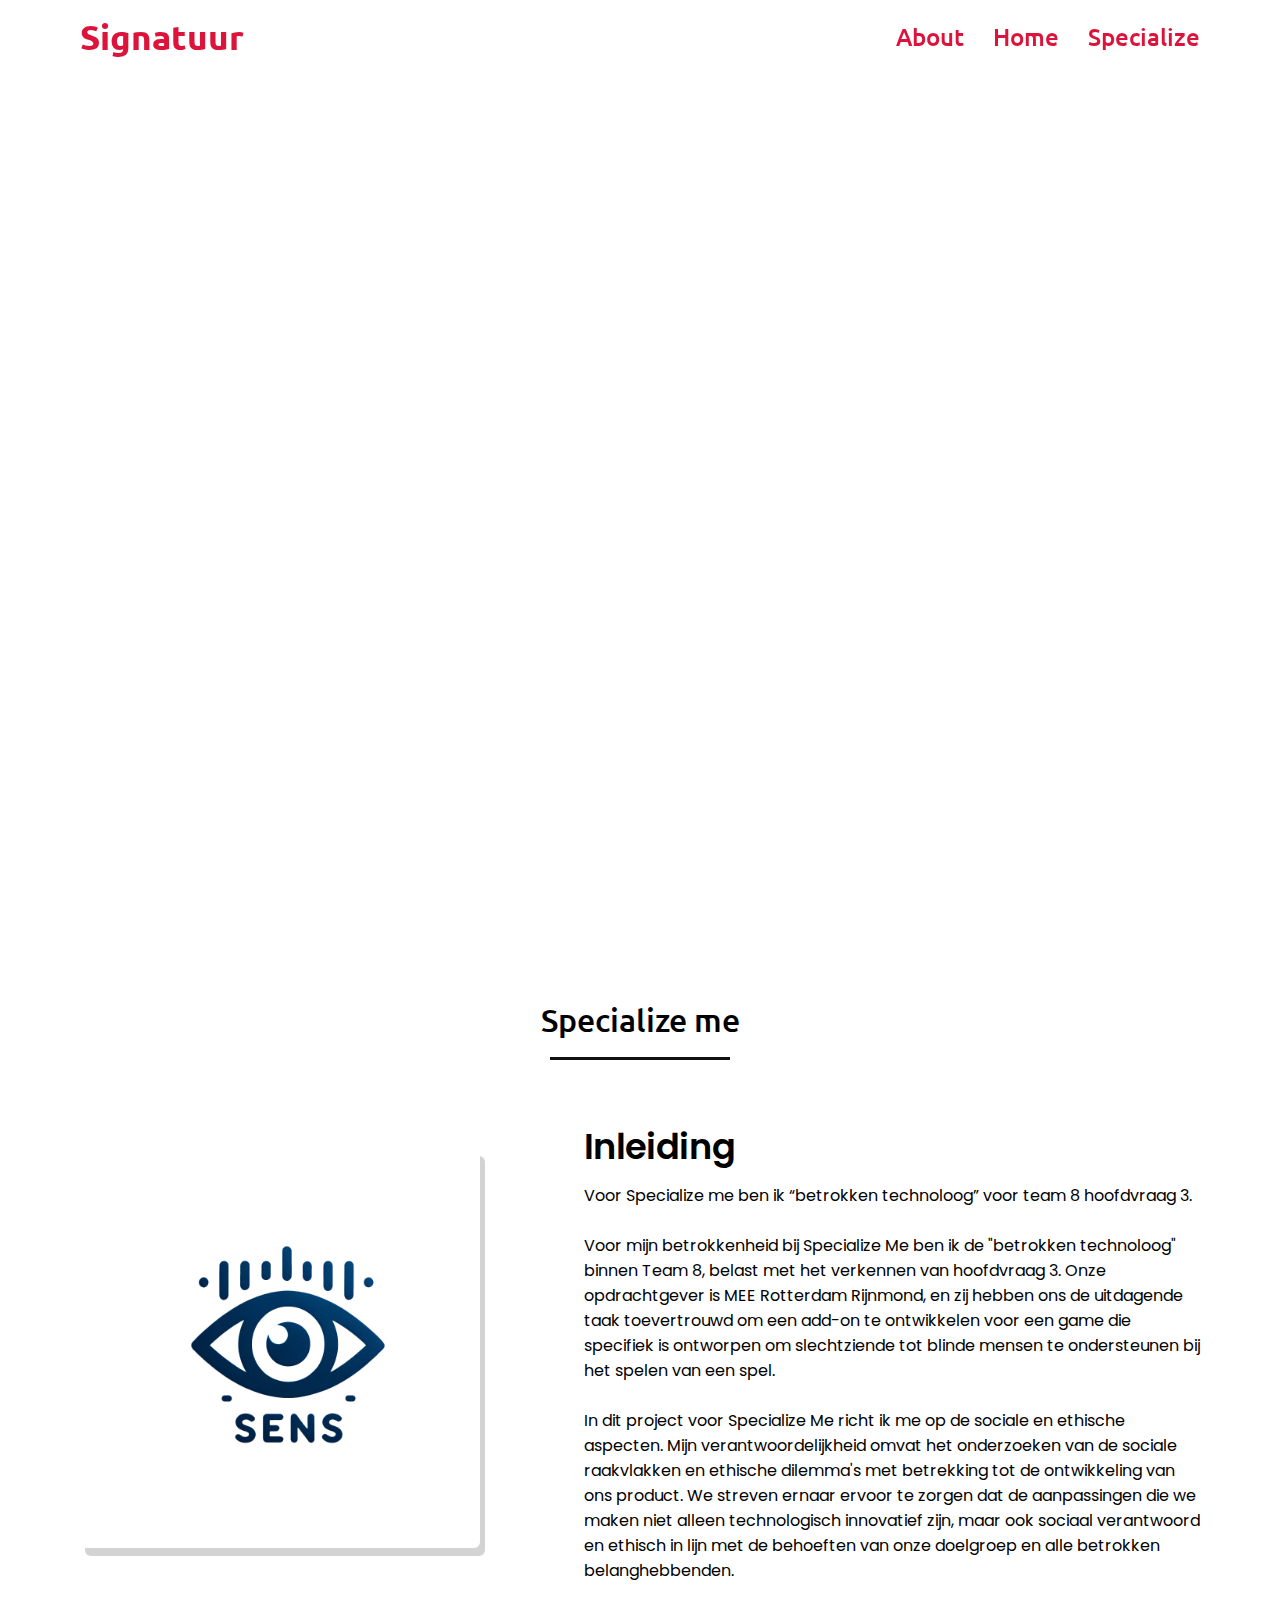
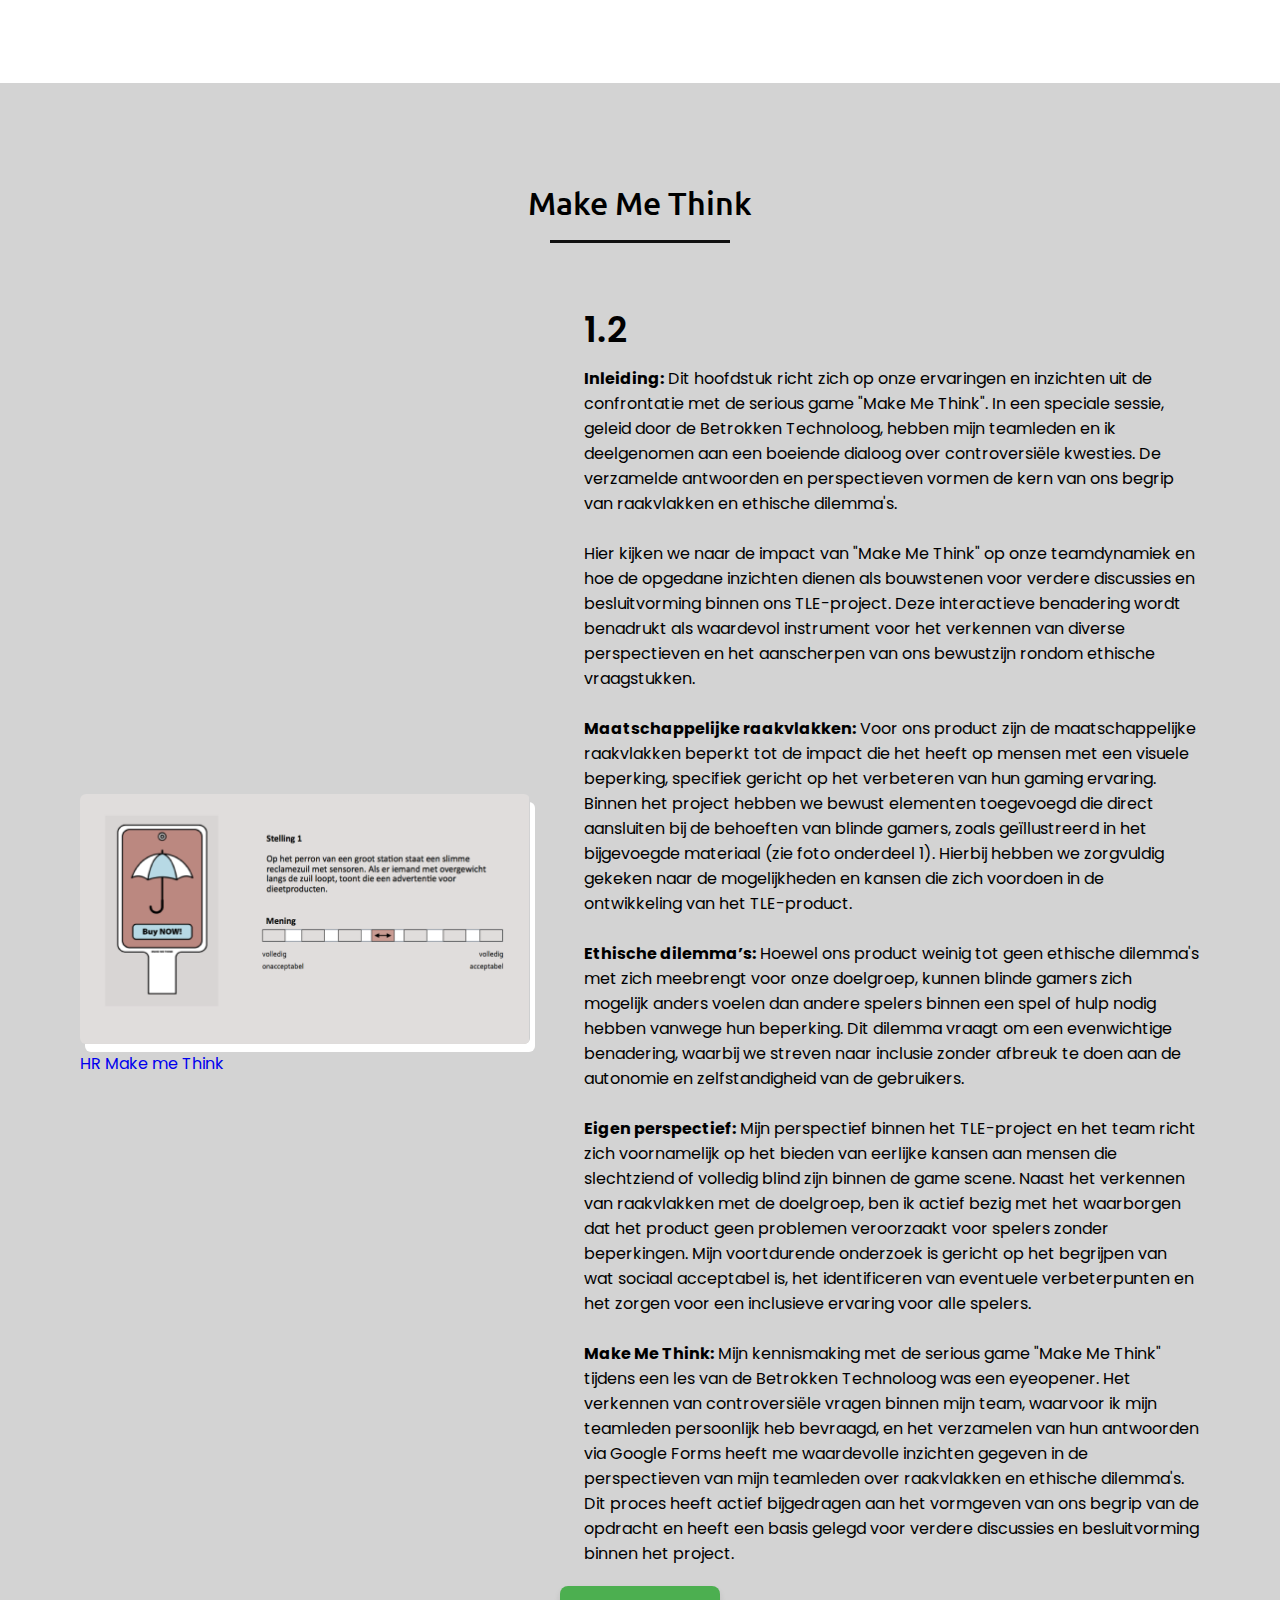
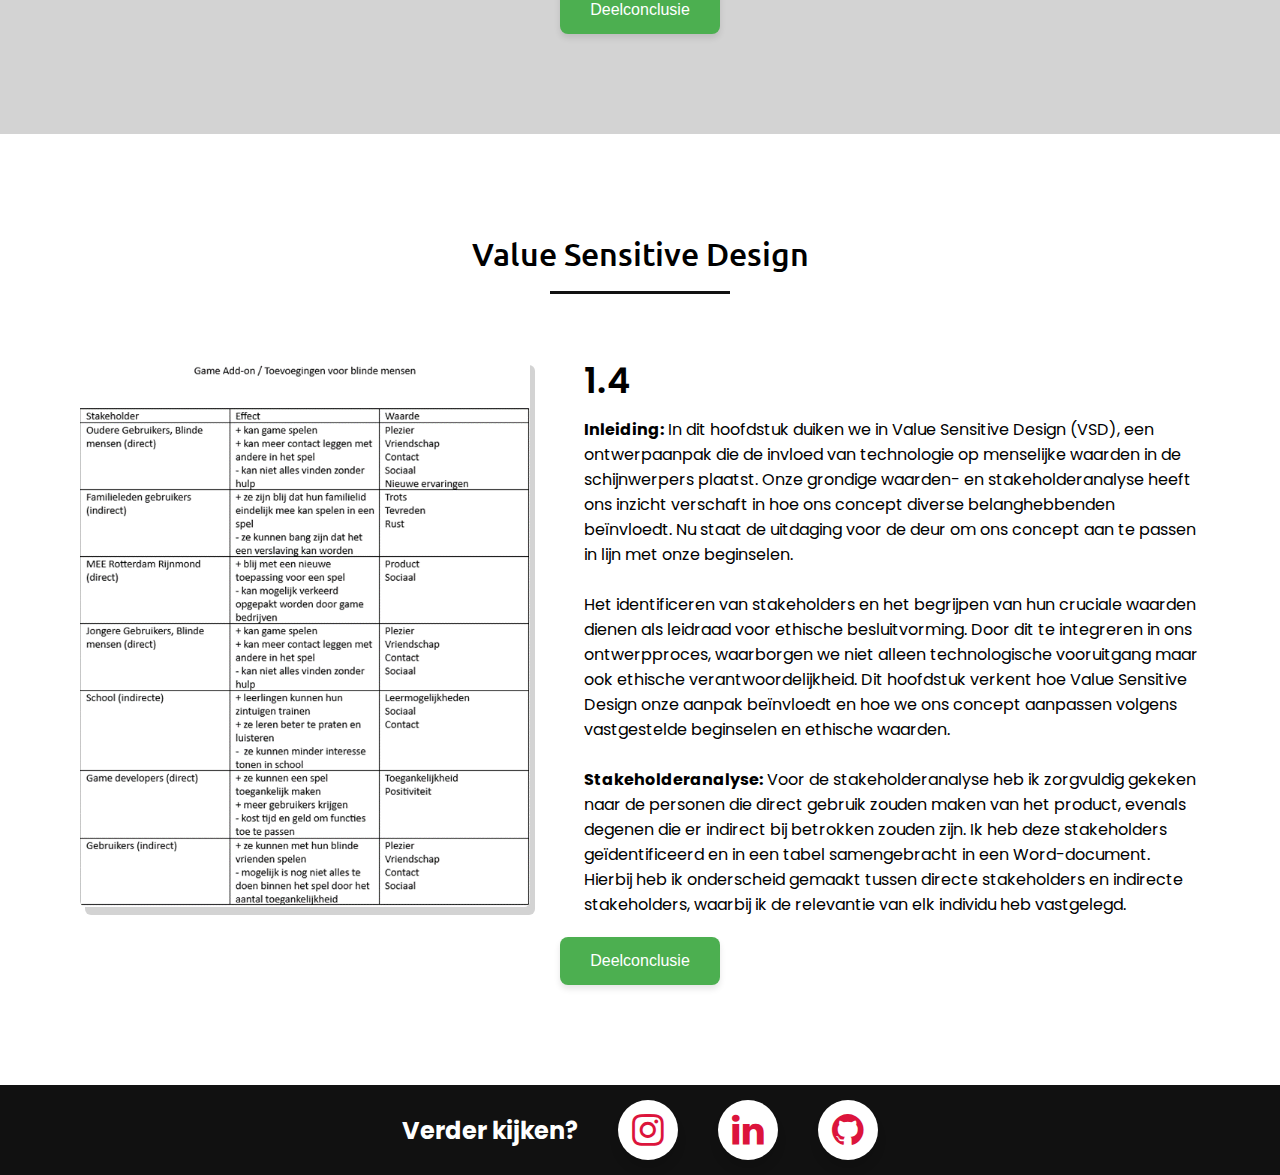
==== Signatuur.html @ 80a1d34e "update" ====
<!DOCTYPE html>
<html lang="en">

<head>
    <meta charset="UTF-8">
    <meta http-equiv="X-UA-Compatible" content="IE=edge">
    <meta name="viewport" content="width=device-width, initial-scale=1.0">
    <title>Ryan de Man Portfolio</title>
    <link rel="icon" type="image/x-icon" href="./images/logohr.jpg">
    <link rel="stylesheet" href="specialize.css">
    <script src="https://code.jquery.com/jquery-3.5.1.min.js"></script>
    <script src="specialize.js"></script>
    <link rel="stylesheet" href="https://cdnjs.cloudflare.com/ajax/libs/font-awesome/4.7.0/css/font-awesome.min.css">
</head>

<body>
    <div class="scroll-up-btn">
        <i class="fa fa-angle-up"></i>
    </div>
    <header>
        <nav class="navbar">
            <div class="max-width">
                <div class="logo"><a href="#"><span>Signatuur</span></a></div>
                <ul class="menu">
                    <li><a href="#about" class="menu-btn">About</a></li>
                    <li><a href="index.html" class="menu-btn">Home</a></li>
                    <li><a href="specialize.html" class="menu-btn">Specialize</a></li>
                </ul>
                <div class="menu-btn">
                    <i class="fa fa-bars"></i>
                </div>
            </div>
        </nav>
    </header>
    <main>

        <section class="home" id="home">
            <div class="max-width">
                <div class="home-content">
                    <div class="text-1"></div>
                    <div class="text-2"></div>
                    <div class="text-3"></div>
                </div>
            </div>
        </section>


        <section class="about" id="about">
            <div class="max-width">
                <h2 class="title">Specialize me</h2>
                <div class="about-content">
                    <div class="column left">
                        <img src="images/SENS.png" alt="">
                    </div>
                    <div class="column right">
                        <div class="text">Inleiding<span class="typing-2"></span></div>
                        <p>Voor Specialize me ben ik “betrokken technoloog” voor team 8 hoofdvraag 3.
                        </p>
                        <br>
                        <p>Voor mijn betrokkenheid bij Specialize Me ben ik de "betrokken technoloog" binnen Team 8, belast met het verkennen van hoofdvraag 3. Onze opdrachtgever is MEE Rotterdam Rijnmond, en zij hebben ons de uitdagende taak toevertrouwd om een add-on te ontwikkelen voor een game die specifiek is ontworpen om slechtziende tot blinde mensen te ondersteunen bij het spelen van een spel.
                        </p>
                        <br>
                        <p>In dit project voor Specialize Me richt ik me op de sociale en ethische aspecten. Mijn verantwoordelijkheid omvat het onderzoeken van de sociale raakvlakken en ethische dilemma's met betrekking tot de ontwikkeling van ons product. We streven ernaar ervoor te zorgen dat de aanpassingen die we maken niet alleen technologisch innovatief zijn, maar ook sociaal verantwoord en ethisch in lijn met de behoeften van onze doelgroep en alle betrokken belanghebbenden.</p>
                    </div>
                </div>
            </div>
        </section>

  
          <section class="about" id="makemethink">
            <div class="max-width">
                <h2 class="title">Make Me Think</h2>
                <div class="about-content">
                    <div class="column left">
                        <img src="images/makemethink.png" alt="">
                        <p><a href="https://www.hogeschoolrotterdam.nl/go/ai-en-ethiek/tools/make-me-think/" target="_blank">HR Make me Think</a></p>
                       
                    </div>
                    <div class="column right">
                        <div class="text">1.2<span class="typing-2"></span></div>
                        <p><strong>Inleiding:</strong> Dit hoofdstuk richt zich op onze ervaringen en inzichten uit de confrontatie met de serious game "Make Me Think". In een speciale sessie, geleid door de Betrokken Technoloog, hebben mijn teamleden en ik deelgenomen aan een boeiende dialoog over controversiële kwesties. De verzamelde antwoorden en perspectieven vormen de kern van ons begrip van raakvlakken en ethische dilemma's.
                        </p>
                        <br>
                        <p>Hier kijken we naar de impact van "Make Me Think" op onze teamdynamiek en hoe de opgedane inzichten dienen als bouwstenen voor verdere discussies en besluitvorming binnen ons TLE-project. Deze interactieve benadering wordt benadrukt als waardevol instrument voor het verkennen van diverse perspectieven en het aanscherpen van ons bewustzijn rondom ethische vraagstukken.             
                        </p>
                        <br>
                        <p><strong>Maatschappelijke raakvlakken:</strong> Voor ons product zijn de maatschappelijke raakvlakken beperkt tot de impact die het heeft op mensen met een visuele beperking, specifiek gericht op het verbeteren van hun gaming ervaring. Binnen het project hebben we bewust elementen toegevoegd die direct aansluiten bij de behoeften van blinde gamers, zoals geïllustreerd in het bijgevoegde materiaal (zie foto onderdeel 1). Hierbij hebben we zorgvuldig gekeken naar de mogelijkheden en kansen die zich voordoen in de ontwikkeling van het TLE-product.
                        </p>
                        <br>
                        <p><strong>Ethische dilemma’s:</strong> Hoewel ons product weinig tot geen ethische dilemma's met zich meebrengt voor onze doelgroep, kunnen blinde gamers zich mogelijk anders voelen dan andere spelers binnen een spel of hulp nodig hebben vanwege hun beperking. Dit dilemma vraagt om een evenwichtige benadering, waarbij we streven naar inclusie zonder afbreuk te doen aan de autonomie en zelfstandigheid van de gebruikers.
                       </p>
                       <br>
                       <p><strong>Eigen perspectief:</strong> Mijn perspectief binnen het TLE-project en het team richt zich voornamelijk op het bieden van eerlijke kansen aan mensen die slechtziend of volledig blind zijn binnen de game scene. Naast het verkennen van raakvlakken met de doelgroep, ben ik actief bezig met het waarborgen dat het product geen problemen veroorzaakt voor spelers zonder beperkingen. Mijn voortdurende onderzoek is gericht op het begrijpen van wat sociaal acceptabel is, het identificeren van eventuele verbeterpunten en het zorgen voor een inclusieve ervaring voor alle spelers.
                   </p>
                   <br>
                        <p><strong>Make Me Think:</strong> Mijn kennismaking met de serious game "Make Me Think" tijdens een les van de Betrokken Technoloog was een eyeopener. Het verkennen van controversiële vragen binnen mijn team, waarvoor ik mijn teamleden persoonlijk heb bevraagd, en het verzamelen van hun antwoorden via Google Forms heeft me waardevolle inzichten gegeven in de perspectieven van mijn teamleden over raakvlakken en ethische dilemma's. Dit proces heeft actief bijgedragen aan het vormgeven van ons begrip van de opdracht en heeft een basis gelegd voor verdere discussies en besluitvorming binnen het project.
                        </p>
                    </div>
                </div>
                <div class="centered-button">
                    <button class="open-modal-button" data-modal-id="myModal2">Deelconclusie</button>
                </div>
                
                <!-- Modal -->
                <div class="modal" id="myModal2">
                    <div class="modal-content">
                        <h2 class="title">Make me Think</h2>
                        <span class="close">&times;</span>
                        <h2>Deelconclusie</h2>
                        <br>
                        <p>In dit hoofdstuk heb ik diepgaand inzicht verkregen in de maatschappelijke raakvlakken en ethische dimensies van onze opdracht van MEE. Het onderzoek naar maatschappelijke raakvlakken heeft als kompas gediend bij het maken van weloverwogen keuzes voor de functionaliteiten van ons product, met specifieke aandacht voor de behoeften van blinde gamers. Deze inzichten zijn niet beperkt gebleven tot een analyse; ze zijn ook concreet vertaald naar strategieën en beleidslijnen voor het ontwerpproces.</p>
                        <p>Bij het omgaan met ethische dilemma's hebben we bewuste keuzes gemaakt om af te zien van paden die mogelijk in strijd zouden zijn met ethische normen. Dit heeft zich concreet vertaald in de ontwikkeling van ethische richtlijnen die ons ontwerpproces zullen sturen, waarbij integriteit en geschiktheid voor onze doelgroep centrale principes zijn.</p>
                        <p>Hoewel mijn algemene perspectief op de opdracht niet ingrijpend is veranderd, heeft de diepgaande analyse van maatschappelijke en ethische aspecten mijn bewustzijn aangescherpt. Deze bewustwording wordt concreet omgezet in acties, waarbij ik me bij elke beslissing bewust zal zijn van mogelijke gevolgen, zowel op technologisch als sociaal vlak. Dit resulteert in een doordachte benadering van elk aspect van het ontwerpproces.</p>
                        <p>De kennismaking met Make Me Think was niet alleen leerzaam maar bood ook waardevolle inzichten. Deze inzichten worden actief geïntegreerd in ons ontwerpproces, waarbij diverse perspectieven worden overwogen bij het maken van concrete keuzes. Concrete acties zullen worden ondernomen om ervoor te zorgen dat diverse standpunten worden meegenomen in het uiteindelijke productontwerp.</p>
                        <p>De opdrachten in dit hoofdstuk hebben niet alleen geleid tot kennisverwerving, maar hebben ook de samenwerking binnen het team versterkt. De gemaakte concepten en vaardigheden zullen concreet worden toegepast gedurende het hele project. Ze dienen als leidraad voor doordachte besluitvorming en effectieve samenwerking, met het oog op tastbare resultaten in ons TLE-project.</p>
                    </div>
                </div>
            </div>
        </section>

    
        <section class="about" id="value">
            <div class="max-width">
                <h2 class="title">Value Sensitive Design</h2>
                <div class="about-content">
                    <div class="column left">
                        <img src="images/vsd.png" alt="">
                    </div>
                    <div class="column right">
                        <div class="text">1.4<span class="typing-2"></span></div>
                        <p><strong>Inleiding:</strong> 
                            In dit hoofdstuk duiken we in Value Sensitive Design (VSD), een ontwerpaanpak die de invloed van technologie op menselijke waarden in de schijnwerpers plaatst. Onze grondige waarden- en stakeholderanalyse heeft ons inzicht verschaft in hoe ons concept diverse belanghebbenden beïnvloedt. Nu staat de uitdaging voor de deur om ons concept aan te passen in lijn met onze beginselen.
                        </p>
                        <br>
                        <p>
                            Het identificeren van stakeholders en het begrijpen van hun cruciale waarden dienen als leidraad voor ethische besluitvorming. Door dit te integreren in ons ontwerpproces, waarborgen we niet alleen technologische vooruitgang maar ook ethische verantwoordelijkheid. Dit hoofdstuk verkent hoe Value Sensitive Design onze aanpak beïnvloedt en hoe we ons concept aanpassen volgens vastgestelde beginselen en ethische waarden.
                        </p>
                        <br>
                        <p><strong>Stakeholderanalyse:</strong> Voor de stakeholderanalyse heb ik zorgvuldig gekeken naar de personen die direct gebruik zouden maken van het product, evenals degenen die er indirect bij betrokken zouden zijn. Ik heb deze stakeholders geïdentificeerd en in een tabel samengebracht in een Word-document. Hierbij heb ik onderscheid gemaakt tussen directe stakeholders en indirecte stakeholders, waarbij ik de relevantie van elk individu heb vastgelegd.
                        </p>
                       
                    </div>
                </div>
                <div class="centered-button">
                    <button class="open-modal-button" data-modal-id="myModal">Deelconclusie</button>
                </div>
                
                <!-- Modal -->
                <div class="modal" id="myModal">
                    <div class="modal-content">
                        <h2 class="title">Value Sensitive Design</h2>
                        <span class="close">&times;</span>
                        <h2>Deelconclusie</h2>
                        <br>
                       <p>In dit hoofdstuk hebben we diepgaand ingezoomd op Value Sensitive Design (VSD) en hoe het onze ontwerpaanpak beïnvloedt. Mijn samenwerking met het team tijdens de uitgebreide waarden- en stakeholderanalyse heeft waardevolle inzichten opgeleverd in de impact van ons concept op verschillende belanghebbenden.</p>
                       <p>Het identificeren van stakeholders en het begrijpen van hun fundamentele waarden vormen de kern van mijn ethische besluitvorming. Deze inzichten neem ik mee naar het TLE project, waar ze zullen worden omgezet in concrete acties en keuzes tijdens het ontwerpproces.</p>
                       <p>Door Value Sensitive Design te integreren, waarborgen we niet alleen technologische vooruitgang maar benadrukken we ook onze ethische verantwoordelijkheid. In de komende fasen van ons project zal ik deze inzichten concreet vertalen naar aanpassingen in ons concept, met als doel een product te ontwikkelen dat niet alleen technisch geavanceerd is, maar ook ethisch verantwoord en in lijn met de belangen van onze stakeholders.</p>
                    </div>
                </div>
            </div>
        </section>

      

    </main>
    <!-- Footer + social media -->
    <footer>
        <div class="wrapper">
            <h2 class="icon">Verder kijken?</h2>
            <a href="https://www.instagram.com/ryanmdeman/" target="_blank" class="icon instagram">
                <div class="tooltip"> Instagram </div>
                <span> <i class="fa fa-instagram"></i> </span> </a>
            <a href="https://www.linkedin.com/in/ryan-de-man/" target="_blank" class="icon linkedin">
                <div class="tooltip"> Linkedin </div>
                <span> <i class="fa fa-linkedin"></i> </span> </a>
            <a href="https://github.com/Fireshotryan" target="_blank" class="icon github">
                <div class="tooltip"> Github </div>
                <span> <i class="fa fa-github"></i> </span> </a>
        </div>
    </footer>
    <script src="script.js"></script>
</body>
<script>
    $(function() {

        window.sr = ScrollReveal();

        if ($(window).width() < 768) {

            if ($('.timeline-content').hasClass('js--fadeInLeft')) {
                $('.timeline-content').removeClass('js--fadeInLeft').addClass('js--fadeInRight');
            }

            sr.reveal('.js--fadeInRight', {
                origin: 'right',
                distance: '300px',
                easing: 'ease-in-out',
                duration: 800,
            });

        } else {

            sr.reveal('.js--fadeInLeft', {
                origin: 'left',
                distance: '300px',
                easing: 'ease-in-out',
                duration: 800,
            });

            sr.reveal('.js--fadeInRight', {
                origin: 'right',
                distance: '300px',
                easing: 'ease-in-out',
                duration: 800,
            });

        }

        sr.reveal('.js--fadeInLeft', {
            origin: 'left',
            distance: '300px',
            easing: 'ease-in-out',
            duration: 800,
        });

        sr.reveal('.js--fadeInRight', {
            origin: 'right',
            distance: '300px',
            easing: 'ease-in-out',
            duration: 800,
        });


    });
</script>

</html>
---- specialize.css ----
/*  import google fonts */

@import url('https://fonts.googleapis.com/css2?family=Poppins:wght@400;500;600;700&family=Ubuntu:wght@400;500;700&display=swap');
* {
    margin: 0;
    padding: 0;
    box-sizing: border-box;
    text-decoration: none;
}

html {
    scroll-behavior: smooth;
}

table {
    border-collapse: collapse;
    width: 100%;
    margin-bottom: 20px;
    overflow-x: auto;
    display: block;
  }

  th, td {
    border: 1px solid #dddddd;
    text-align: left;
    padding: 8px;
    white-space: nowrap;
  }

  th {
    background-color: #f2f2f2;
  }

  @media screen and (max-width: 600px) {
    th, td {
      display: block;
      width: 100%;
    }
  }


/* custom scroll bar */

::-webkit-scrollbar {
    width: 10px;
}

::-webkit-scrollbar-track {
    background: #f1f1f1;
}

::-webkit-scrollbar-thumb {
    background: #888;
}

::-webkit-scrollbar-thumb:hover {
    background: #555;
}


/* all similar content styling codes */

header {
    font-family: 'Ubuntu', sans-serif;
}

section {
    padding: 100px 0;
}

.max-width {
    max-width: 1300px;
    padding: 0 80px;
    margin: auto;
}

.about,
.services,
.skills,
.teams,
.contact,
footer {
    font-family: 'Poppins', sans-serif;
}

.about .about-content,
.services .serv-content,
.skills .skills-content {
    display: flex;
    flex-wrap: wrap;
    align-items: center;
    justify-content: space-between;
}

.contact .contact-content {
    display: flex;
    flex-wrap: wrap;
    justify-content: space-between;
}

section .title {
    position: relative;
    text-align: center;
    font-size: 2em;
    font-weight: 500;
    margin-bottom: 60px;
    padding-bottom: 20px;
    font-family: 'Ubuntu', sans-serif;
}

section .title::before {
    content: "";
    position: absolute;
    bottom: 0px;
    left: 50%;
    width: 180px;
    height: 3px;
    background: #111;
    transform: translateX(-50%);
}

section .title::after {
    position: absolute;
    bottom: -8px;
    left: 50%;
    font-size: 2em;
    color: crimson;
    padding: 0 5px;
    background: #fff;
    transform: translateX(-50%);
}


section#value.about .about-content .left img {
    height: 550px;
    width: 450px;
    object-fit: cover;
    border-radius: 6px;
    box-shadow: 5px 8px #D3D3D3;
}


section#makemethink.about {
    background: #D3D3D3;
}

section#makemethink.about .about-content .left img {
    height: 250px;
    width: 450px;
    object-fit: cover;
    border-radius: 6px;
    box-shadow: 5px 8px rgb(255, 255, 255);
}

section#sustainable.about {
    background: #D3D3D3;
}


section#sustainable.about .about-content .left img {
    height: 400px;
    width: 400px;
    object-fit: cover;
    border-radius: 6px;
    box-shadow: 5px 8px rgb(255, 255, 255);
}

section#advice.about {
    background: #D3D3D3;
}

section#advice.about .about-content .left img {
    height: 400px;
    width: 400px;
    object-fit: cover;
    border-radius: 6px;
    box-shadow: 5px 8px rgb(255, 255, 255);
}

section#boek.about {
    background: #D3D3D3;
}

section#boek.about .about-content .left img {
    height: 550px;
    width: 400px;
    object-fit: cover;
    border-radius: 6px;
    box-shadow: 5px 8px rgb(255, 255, 255);
}

.centered-button {
    text-align: center;
    margin-top: 20px; /* Adjust the margin as needed */
}

.open-modal-button {
    padding: 15px 30px;
    background-color: #4CAF50; /* Green color */
    color: #fff;
    border: none;
    border-radius: 8px;
    cursor: pointer;
    font-size: 16px;
    transition: background-color 0.3s ease;
    box-shadow: 0 4px 6px rgba(0, 0, 0, 0.1);
}

.open-modal-button:hover {
    background-color: #45a049; /* Darker green on hover */
}

/* Modal styles */
.modal {
    display: none;
    position: fixed;
    top: 50%;
    left: 50%;
    transform: translate(-50%, -50%);
    width: 80%;
    max-width: 600px; /* Adjust the maximum width as needed */
    background-color: rgba(0, 0, 0, 0.7);
    justify-content: center;
    align-items: center;
    z-index: 1;
}

.modal-content {
    background-color: #fff;
    padding: 40px;
    border-radius: 12px;
    text-align: center;
    box-shadow: 0 0 20px rgba(0, 0, 0, 0.3);
    max-height: 80vh; /* Set a maximum height for the modal content */
    overflow-y: auto; /* Enable vertical scrolling */
}

.close {
    position: absolute;
    top: 15px;
    right: 15px;
    font-size: 30px;
    cursor: pointer;
    color: #777;
    transition: color 0.3s ease;
}

.close:hover {
    color: #333;
}

/* Add margin between paragraphs */
.modal-content p {
    margin-bottom: 15px;
}



/* navbar styling */

.navbar {
    position: fixed;
    width: 100vw;
    z-index: 999;
    padding: 15px 0;
    transition: all 0.3s ease;
}

.navbar.sticky {
    padding: 15px 0;
}

.navbar .max-width {
    display: flex;
    align-items: center;
    justify-content: space-between;
}

.navbar .logo a {
    color: crimson;
    font-size: 2.2em;
    font-weight: 600;
}

.navbar .logo a span {
    transition: all 0.3s ease;
}

.navbar .menu li {
    list-style: none;
    display: inline-block;
}

.navbar .menu li a {
    display: block;
    color: crimson;
    font-size: 1.5em;
    font-weight: 500;
    margin-left: 25px;
    transition: color 0.3s ease;
}

.navbar .menu li a:hover {
    color: crimson;
}

.navbar.sticky .menu li a:hover {
    color: #fff;
}


/* menu btn styling */

.menu-btn {
    color: crimson;
    font-size: 2.0em;
    cursor: pointer;
    display: none;
}

.scroll-up-btn {
    position: fixed;
    height: 45px;
    width: 42px;
    background: crimson;
    right: 30px;
    bottom: 10px;
    text-align: center;
    line-height: 45px;
    color: #fff;
    z-index: 9999;
    font-size: 2.2em;
    border-radius: 6px;
    border-bottom-width: 2px;
    cursor: pointer;
    opacity: 0;
    pointer-events: none;
    transition: all 0.3s ease;
}

.scroll-up-btn.show {
    bottom: 90px;
    opacity: 1;
    pointer-events: auto;
    filter: drop-shadow(6px 6px 12px crimson) invert(25%);
}


/* home section styling */

.home {
    height: 100vh;
    color: #fff;
    min-height: 500px;
    background-attachment: fixed;
    font-family: 'Ubuntu', sans-serif;
    display: flex;
    background: url('images/involved.gif');
    background-repeat: no-repeat;
    background-size: 100% 120%;
    position: relative;
}

.home .max-width {
    width: 100vw;
    display: flex;
}

.home .max-width .row {
    margin-right: 0;
}

.home .home-content .text-1 {
    font-size: 2.2em;
}

.home .home-content .text-2 {
    font-size: 4.2em;
    font-weight: 600;
    margin-left: -3px;
}

.home .home-content .text-3 {
    font-size: 2.2em;
    margin: 5px 0;
}

.home .home-content .text-3 span {
    color: crimson;
    font-weight: 500;
}

.home .home-content a {
    display: inline-block;
    background: crimson;
    color: #fff;
    font-size: 2.1em;
    padding: 12px 36px;
    margin-top: 20px;
    font-weight: 400;
    border-radius: 6px;
    border: 2px solid crimson;
    transition: all 0.3s ease;
}

.home .home-content a:hover {
    color: crimson;
    background: none;
}


/* about section styling */

.about .about-content .left {
    width: 45%;
}

.about .about-content .left img {
    height: 400px;
    width: 400px;
    object-fit: cover;
    border-radius: 6px;
    box-shadow: 5px 8px #D3D3D3;
}

.about .about-content .right {
    width: 55%;
}

.about .about-content .right .text {
    font-size: 2.2em;
    font-weight: 600;
    margin-bottom: 10px;
}

.about .about-content .right .text span {
    color: crimson;
}

.about .about-content .right p {
    text-align: left;
}

.about .about-content .right a:hover {
    color: crimson;
    background: none;
}



/* CLE video sectie */

#werkvr.about .about-content .right {
    width: 45%;
}


/* Mijn skills */

.skills {
    background-color: #D3D3D3;
}

.skills .skills-content .column {
    width: calc(50% - 30px);
}

.skills .skills-content .left .text {
    font-size: 2em;
    font-weight: 600;
    margin-bottom: 10px;
}

.skills .skills-content .left p {
    text-align: left;
}

.skills .skills-content .left a:hover {
    color: crimson;
    background: none;
}

.skills .skills-content .right .bars {
    margin-bottom: 15px;
}

.skills .skills-content .right .info {
    display: flex;
    margin-bottom: 5px;
    align-items: center;
    justify-content: space-between;
}

.skills .skills-content .right span {
    font-weight: 500;
    font-size: 1.6em;
}

.skills .skills-content .right .line {
    height: 5px;
    width: 100%;
    background: lightgrey;
    position: relative;
}

.skills .skills-content .right .line::before {
    content: "";
    position: absolute;
    height: 100%;
    left: 0;
    top: 0;
    background: rgb(221, 9, 51);
}

.skills-content .right .html::before {
    width: 80%;
}

.skills-content .right .css::before {
    width: 75%;
}

.skills-content .right .php::before {
    width: 65%;
}

.skills-content .right .js::before {
    width: 40%;
}

.skills-content .right .lara::before {
    width: 60%;
}

.skills-content .right .wordpr::before {
    width: 70%;
}




/* footer section styling */

footer {
    background: #111;
    padding: 15px 23px;
    color: #fff;
    text-align: center;
}

footer span a {
    color: crimson;
    text-decoration: none;
}

footer span a:hover {
    text-decoration: underline;
}

.wrapper {
    display: inline-flex;
}

.wrapper .icon {
    margin: 0 20px;
    text-align: center;
    cursor: pointer;
    display: flex;
    align-items: center;
    justify-content: center;
    flex-direction: column;
    position: relative;
    z-index: 2;
    transition: 0.4s cubic-bezier(0.68, -0.55, 0.265, 1.55);
}

.wrapper .icon span {
    display: block;
    height: 60px;
    width: 60px;
    background: #fff;
    border-radius: 50%;
    position: relative;
    z-index: 2;
    box-shadow: 0px 10px 10px rgba(0, 0, 0, 0.1);
    transition: 0.4s cubic-bezier(0.68, -0.55, 0.265, 1.55);
}

.wrapper .icon span i {
    line-height: 60px;
    font-size: 2.3em;
    color: crimson;
}

.wrapper .icon .tooltip {
    position: absolute;
    top: 0;
    z-index: 1;
    background: #fff;
    color: #fff;
    padding: 10px 18px;
    font-size: 1.2em;
    font-weight: 500;
    border-radius: 25px;
    opacity: 0;
    pointer-events: none;
    box-shadow: 0px 10px 10px rgba(0, 0, 0, 0.1);
    transition: 0.4s cubic-bezier(0.68, -0.55, 0.265, 1.55);
}

.wrapper .icon:hover .tooltip {
    top: -70px;
    opacity: 1;
    pointer-events: auto;
}

.icon .tooltip:before {
    position: absolute;
    content: "";
    height: 15px;
    width: 15px;
    background: #fff;
    left: 50%;
    bottom: -6px;
    transform: translateX(-50%) rotate(45deg);
    transition: 0.4s cubic-bezier(0.68, -0.55, 0.265, 1.55);
}

.wrapper .icon:hover span {
    color: #fff;
}

.wrapper .icon:hover span i {
    color: #fff;
}

.wrapper .icon:hover span,
.wrapper .icon:hover .tooltip {
    text-shadow: 0px -1px 0px rgba(0, 0, 0, 0.4);
}

.wrapper .facebook:hover span,
.wrapper .facebook:hover .tooltip,
.wrapper .facebook:hover .tooltip:before {
    background: #3B5999;
}

.wrapper .twitter:hover span,
.wrapper .twitter:hover .tooltip,
.wrapper .twitter:hover .tooltip:before {
    background: #46C1F6;
}

.wrapper .instagram:hover span,
.wrapper .instagram:hover .tooltip,
.wrapper .instagram:hover .tooltip:before {
    background: #e1306c;
}

.wrapper .github:hover span,
.wrapper .github:hover .tooltip,
.wrapper .github:hover .tooltip:before {
    background: #333;
}

.wrapper .linkedin:hover span,
.wrapper .linkedin:hover .tooltip,
.wrapper .linkedin:hover .tooltip:before {
    background: #0A66C2;
}


/* responsive media query start */

@media (max-width: 1104px) {
    .about .about-content .left img {
        height: 350px;
        width: 350px;
    }
}

@media (max-width: 991px) {
    .max-width {
        padding: 0 50px;
    }
}

@media (max-width: 947px) {
    .menu-btn {
        display: block;
        z-index: 999;
    }
    .menu-btn i.active:before {
        content: "\f00d";
    }
    .navbar .menu {
        position: fixed;
        height: 100vh;
        width: 100vw;
        left: -100%;
        top: 0;
        background: #111;
        text-align: center;
        padding-top: 80px;
        transition: all 0.3s ease;
    }
    .navbar .menu.active {
        left: 0;
    }
    .navbar .menu li {
        display: block;
    }
    .navbar .menu li a {
        display: inline-block;
        margin: 20px 0;
        font-size: 1.5em;
    }
    .home .home-content .text-2 {
        font-size: 4.2em;
    }
    .home .home-content .text-3 {
        font-size: 2.2em;
    }
    .home .home-content a {
        font-size: 2.1em;
        padding: 10px 30px;
    }
    .max-width {
        max-width: 930px;
    }
    .about .about-content .column {
        width: 100%;
    }
    .about .about-content .left {
        display: flex;
        justify-content: center;
        margin: 0 auto 60px;
    }
    .about .about-content .right {
        flex: 100%;
    }
    .services .serv-content .card {
        width: calc(50% - 10px);
        margin-bottom: 20px;
    }
    .skills .skills-content .column,
    .contact .column {
        width: 100%;
        margin-bottom: 35px;
    }
}

@media (max-width: 690px) {
    .max-width {
        padding: 0 23px;
    }
    .home .home-content .text-2 {
        font-size: 4.2em;
    }
    .home .home-content .text-3 {
        font-size: 2.2em;
    }
    .home .home-content a {
        font-size: 2.1em;
    }
    .services .serv-content .card {
        width: 100%;
    }
}

@media (max-width: 500px) {
    .home .home-content .text-2 {
        font-size: 3.6em;
    }
    .home .home-content .text-3 {
        font-size: 2.2em;
    }
    .about .about-content .right .text,
    .skills .skills-content .left .text {
        font-size: 1.8em;
    }
    footer {
        font-size: 0.9em;
    }
    .wrapper .icon {
        margin: 0 10px;
        font-size: 1.2em;
    }
    .contact .right form .fields {
        flex-direction: column;
    }
    .contact .right form .name,
    .contact .right form .email {
        margin: 0;
    }
    .right form .error-box {
        width: 150px;
    }
    .right form .button-area button {
        color: #fff;
        display: block;
        width: 160px!important;
        height: 45px;
        outline: none;
        font-size: 1em;
        font-weight: 500;
        border-radius: 6px;
        cursor: pointer;
        flex-wrap: nowrap;
        background: crimson;
        border: 2px solid crimson;
        transition: all 0.3s ease;
    }
}

@media (max-width: 380px) {
    .wrapper .icon {
        margin: 0 2px;
        font-size: 0.8em;
    }
    .about .about-content .left img {
        height: 350px;
        width: 200px;
    }
}
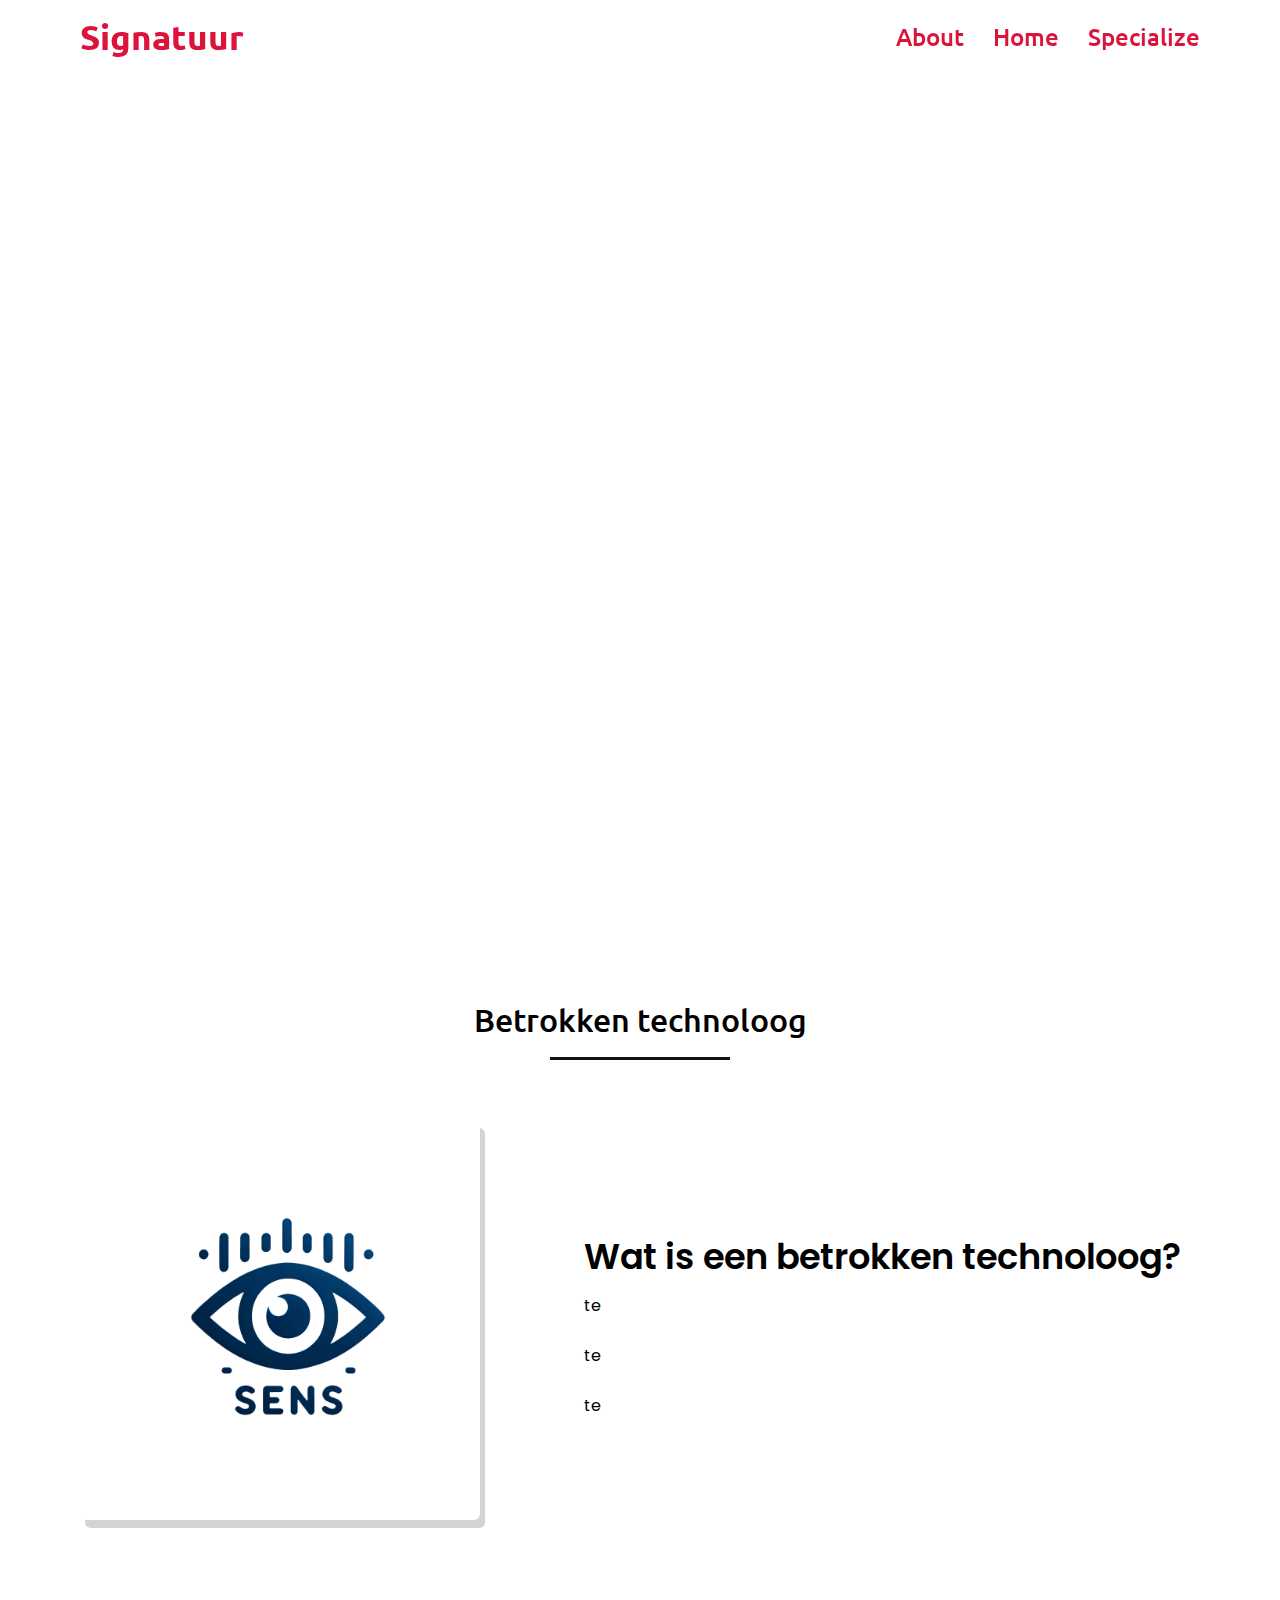
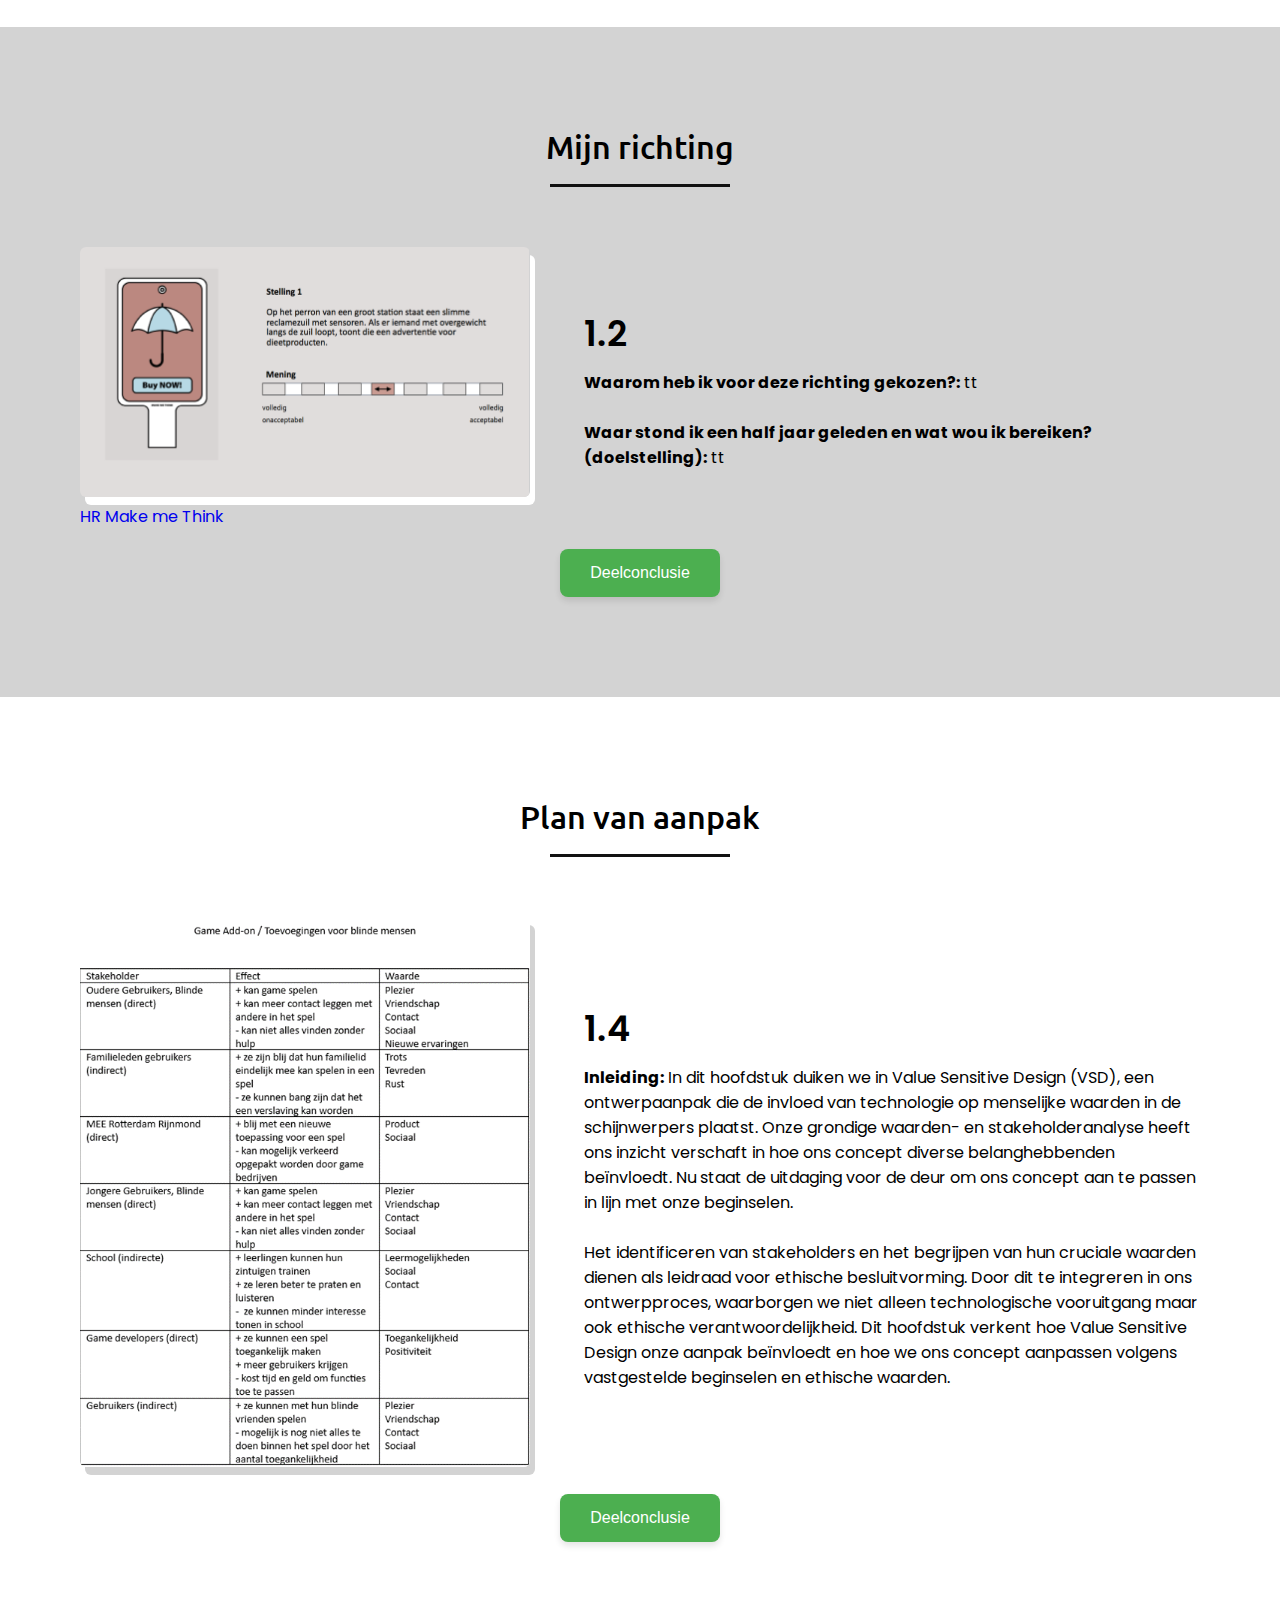
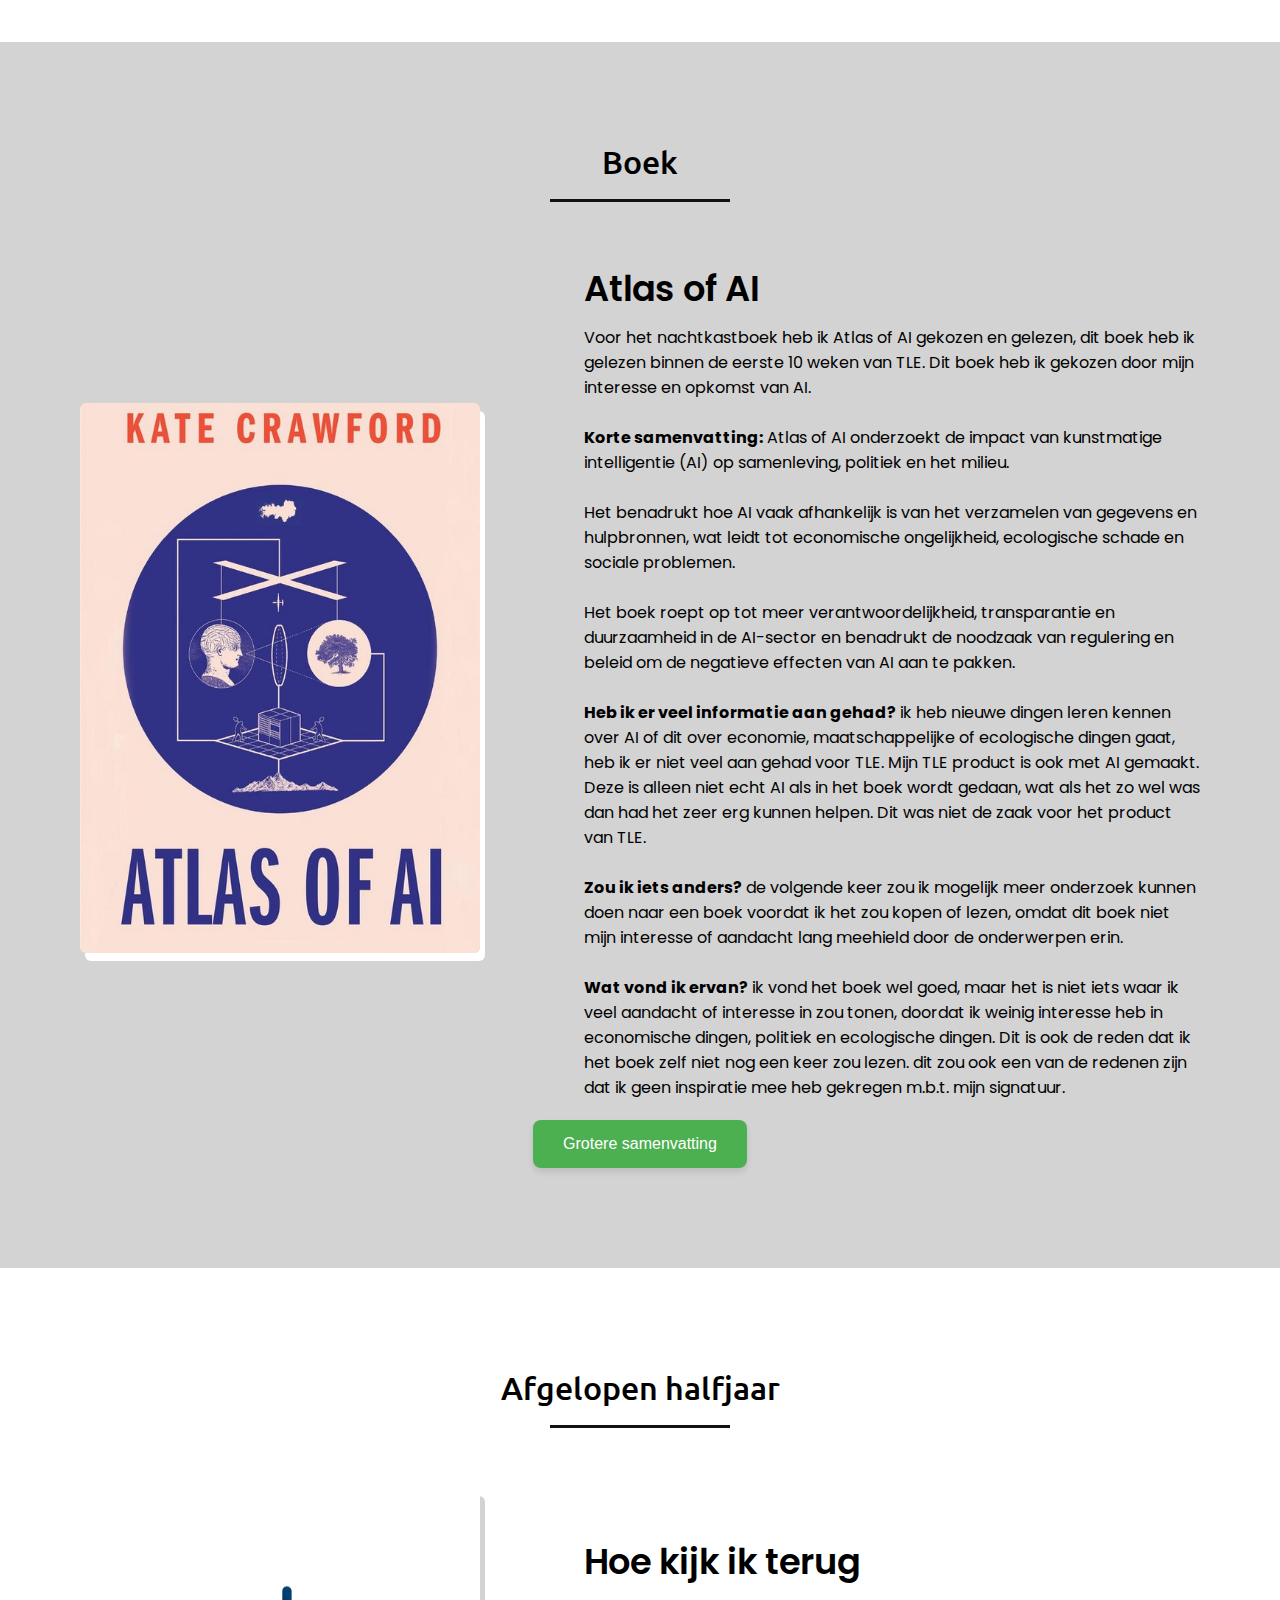
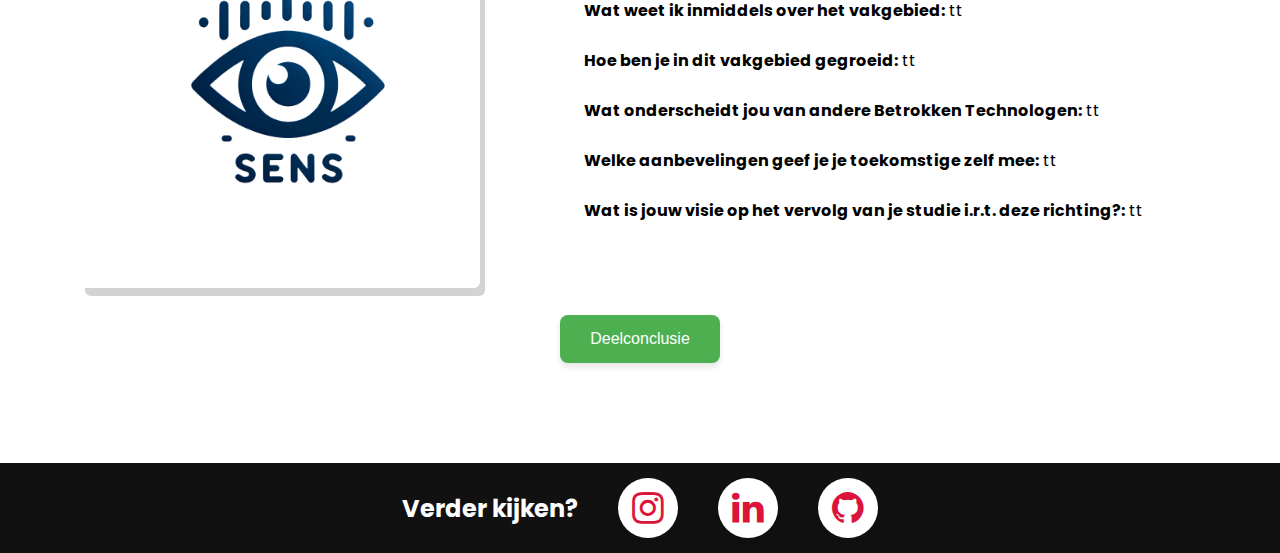
==== commit 9a481f5b: "Update Signatuur.html" ====
--- a/Signatuur.html
+++ b/Signatuur.html
@@ -47,20 +47,22 @@
 
         <section class="about" id="about">
             <div class="max-width">
-                <h2 class="title">Specialize me</h2>
+                <h2 class="title">Betrokken technoloog</h2>
                 <div class="about-content">
                     <div class="column left">
                         <img src="images/SENS.png" alt="">
                     </div>
                     <div class="column right">
-                        <div class="text">Inleiding<span class="typing-2"></span></div>
-                        <p>Voor Specialize me ben ik “betrokken technoloog” voor team 8 hoofdvraag 3.
-                        </p>
-                        <br>
-                        <p>Voor mijn betrokkenheid bij Specialize Me ben ik de "betrokken technoloog" binnen Team 8, belast met het verkennen van hoofdvraag 3. Onze opdrachtgever is MEE Rotterdam Rijnmond, en zij hebben ons de uitdagende taak toevertrouwd om een add-on te ontwikkelen voor een game die specifiek is ontworpen om slechtziende tot blinde mensen te ondersteunen bij het spelen van een spel.
-                        </p>
-                        <br>
-                        <p>In dit project voor Specialize Me richt ik me op de sociale en ethische aspecten. Mijn verantwoordelijkheid omvat het onderzoeken van de sociale raakvlakken en ethische dilemma's met betrekking tot de ontwikkeling van ons product. We streven ernaar ervoor te zorgen dat de aanpassingen die we maken niet alleen technologisch innovatief zijn, maar ook sociaal verantwoord en ethisch in lijn met de behoeften van onze doelgroep en alle betrokken belanghebbenden.</p>
+                        <div class="text">Wat is een betrokken technoloog?<span class="typing-2"></span></div>
+                        <p> te
+                        </p>
+                        <br>
+                        <p> te
+                        </p>
+                        <br>
+                        <p>
+                            te
+                        </p>
                     </div>
                 </div>
             </div>
@@ -69,7 +71,7 @@
   
           <section class="about" id="makemethink">
             <div class="max-width">
-                <h2 class="title">Make Me Think</h2>
+                <h2 class="title">Mijn richting</h2>
                 <div class="about-content">
                     <div class="column left">
                         <img src="images/makemethink.png" alt="">
@@ -78,22 +80,10 @@
                     </div>
                     <div class="column right">
                         <div class="text">1.2<span class="typing-2"></span></div>
-                        <p><strong>Inleiding:</strong> Dit hoofdstuk richt zich op onze ervaringen en inzichten uit de confrontatie met de serious game "Make Me Think". In een speciale sessie, geleid door de Betrokken Technoloog, hebben mijn teamleden en ik deelgenomen aan een boeiende dialoog over controversiële kwesties. De verzamelde antwoorden en perspectieven vormen de kern van ons begrip van raakvlakken en ethische dilemma's.
-                        </p>
-                        <br>
-                        <p>Hier kijken we naar de impact van "Make Me Think" op onze teamdynamiek en hoe de opgedane inzichten dienen als bouwstenen voor verdere discussies en besluitvorming binnen ons TLE-project. Deze interactieve benadering wordt benadrukt als waardevol instrument voor het verkennen van diverse perspectieven en het aanscherpen van ons bewustzijn rondom ethische vraagstukken.             
-                        </p>
-                        <br>
-                        <p><strong>Maatschappelijke raakvlakken:</strong> Voor ons product zijn de maatschappelijke raakvlakken beperkt tot de impact die het heeft op mensen met een visuele beperking, specifiek gericht op het verbeteren van hun gaming ervaring. Binnen het project hebben we bewust elementen toegevoegd die direct aansluiten bij de behoeften van blinde gamers, zoals geïllustreerd in het bijgevoegde materiaal (zie foto onderdeel 1). Hierbij hebben we zorgvuldig gekeken naar de mogelijkheden en kansen die zich voordoen in de ontwikkeling van het TLE-product.
-                        </p>
-                        <br>
-                        <p><strong>Ethische dilemma’s:</strong> Hoewel ons product weinig tot geen ethische dilemma's met zich meebrengt voor onze doelgroep, kunnen blinde gamers zich mogelijk anders voelen dan andere spelers binnen een spel of hulp nodig hebben vanwege hun beperking. Dit dilemma vraagt om een evenwichtige benadering, waarbij we streven naar inclusie zonder afbreuk te doen aan de autonomie en zelfstandigheid van de gebruikers.
-                       </p>
-                       <br>
-                       <p><strong>Eigen perspectief:</strong> Mijn perspectief binnen het TLE-project en het team richt zich voornamelijk op het bieden van eerlijke kansen aan mensen die slechtziend of volledig blind zijn binnen de game scene. Naast het verkennen van raakvlakken met de doelgroep, ben ik actief bezig met het waarborgen dat het product geen problemen veroorzaakt voor spelers zonder beperkingen. Mijn voortdurende onderzoek is gericht op het begrijpen van wat sociaal acceptabel is, het identificeren van eventuele verbeterpunten en het zorgen voor een inclusieve ervaring voor alle spelers.
-                   </p>
-                   <br>
-                        <p><strong>Make Me Think:</strong> Mijn kennismaking met de serious game "Make Me Think" tijdens een les van de Betrokken Technoloog was een eyeopener. Het verkennen van controversiële vragen binnen mijn team, waarvoor ik mijn teamleden persoonlijk heb bevraagd, en het verzamelen van hun antwoorden via Google Forms heeft me waardevolle inzichten gegeven in de perspectieven van mijn teamleden over raakvlakken en ethische dilemma's. Dit proces heeft actief bijgedragen aan het vormgeven van ons begrip van de opdracht en heeft een basis gelegd voor verdere discussies en besluitvorming binnen het project.
+                        <p><strong>Waarom heb ik voor deze richting gekozen?:</strong> tt
+                        </p>
+                        <br>
+                        <p><strong>Waar stond ik een half jaar geleden en wat wou ik bereiken? (doelstelling):</strong> tt
                         </p>
                     </div>
                 </div>
@@ -121,7 +111,7 @@
     
         <section class="about" id="value">
             <div class="max-width">
-                <h2 class="title">Value Sensitive Design</h2>
+                <h2 class="title">Plan van aanpak</h2>
                 <div class="about-content">
                     <div class="column left">
                         <img src="images/vsd.png" alt="">
@@ -135,9 +125,7 @@
                         <p>
                             Het identificeren van stakeholders en het begrijpen van hun cruciale waarden dienen als leidraad voor ethische besluitvorming. Door dit te integreren in ons ontwerpproces, waarborgen we niet alleen technologische vooruitgang maar ook ethische verantwoordelijkheid. Dit hoofdstuk verkent hoe Value Sensitive Design onze aanpak beïnvloedt en hoe we ons concept aanpassen volgens vastgestelde beginselen en ethische waarden.
                         </p>
-                        <br>
-                        <p><strong>Stakeholderanalyse:</strong> Voor de stakeholderanalyse heb ik zorgvuldig gekeken naar de personen die direct gebruik zouden maken van het product, evenals degenen die er indirect bij betrokken zouden zijn. Ik heb deze stakeholders geïdentificeerd en in een tabel samengebracht in een Word-document. Hierbij heb ik onderscheid gemaakt tussen directe stakeholders en indirecte stakeholders, waarbij ik de relevantie van elk individu heb vastgelegd.
-                        </p>
+
                        
                     </div>
                 </div>
@@ -148,7 +136,7 @@
                 <!-- Modal -->
                 <div class="modal" id="myModal">
                     <div class="modal-content">
-                        <h2 class="title">Value Sensitive Design</h2>
+                        <h2 class="title">Plan van aanpak</h2>
                         <span class="close">&times;</span>
                         <h2>Deelconclusie</h2>
                         <br>
@@ -160,7 +148,103 @@
             </div>
         </section>
 
-      
+        <section class="about" id="boek">
+            <div class="max-width">
+                <h2 class="title">Boek</h2>
+                <div class="about-content">
+                    <div class="column left">
+                        <img src="images/atlas.jpg" alt="">
+                    </div>
+                    <div class="column right">
+                        <div class="text">Atlas of AI<span class="typing-2"></span></div>
+                        <p>Voor het nachtkastboek heb ik Atlas of AI gekozen en gelezen, dit boek heb ik gelezen binnen de eerste 10 weken van TLE. Dit boek heb ik gekozen door mijn interesse en opkomst van AI. </p>
+                        <br>
+                        <p><strong>Korte samenvatting:</strong> 
+                            Atlas of AI onderzoekt de impact van kunstmatige intelligentie (AI) op samenleving, politiek en het milieu. 
+                        </p>
+                        <br>
+                        <p>Het benadrukt hoe AI vaak afhankelijk is van het verzamelen van gegevens en hulpbronnen, wat leidt tot economische ongelijkheid, ecologische schade en sociale problemen. </p>
+                        <br>
+                        <p>Het boek roept op tot meer verantwoordelijkheid, transparantie en duurzaamheid in de AI-sector en benadrukt de noodzaak van regulering en beleid om de negatieve effecten van AI aan te pakken.</p>
+                        <br>
+                        <p><strong>Heb ik er veel informatie aan gehad?</strong> ik heb nieuwe dingen leren kennen over AI of dit over economie, maatschappelijke of ecologische dingen gaat, heb ik er niet veel aan gehad voor TLE. Mijn TLE product is 
+                            ook met AI gemaakt. Deze is alleen niet echt AI als in het boek wordt gedaan, wat als het zo wel was dan had het zeer erg kunnen helpen. Dit was niet de zaak voor het product van TLE.
+                        </p>
+                        <br>
+                        <p><strong>Zou ik iets anders?</strong> de volgende keer zou ik mogelijk meer onderzoek kunnen doen naar een boek voordat ik het zou kopen of lezen, omdat dit boek niet mijn interesse of aandacht lang meehield door de onderwerpen erin.
+                        </p>
+                            <br>
+                        <p><strong>Wat vond ik ervan?</strong> ik vond het boek wel goed, maar het is niet iets waar ik veel aandacht of interesse in zou tonen, doordat ik weinig interesse heb in economische dingen, politiek en ecologische dingen. Dit is ook de reden dat ik het boek zelf niet nog een keer zou lezen.
+                             dit zou ook een van de redenen zijn dat ik geen inspiratie mee heb gekregen m.b.t. mijn signatuur.
+                        <br>
+                    </div>
+                </div>
+                <div class="centered-button">
+                    <button class="open-modal-button" data-modal-id="myModal3">Grotere samenvatting</button>
+                </div>
+                
+                <!-- Modal -->
+                <div class="modal" id="myModal3">
+                    <div class="modal-content">
+                        <h2 class="title">Atlas of AI</h2>
+                        <span class="close">&times;</span>
+                        <h2>Grotere samenvatting</h2>
+                        <br>
+                       <p>Atlas of AI onderzoekt de complexe en vaak verborgen impact van kunstmatige intelligentie (AI) op de moderne samenleving. Het boek benadrukt hoe de ontwikkeling en implementatie van AI-technologieën zijn verweven met economische ongelijkheid, milieuproblemen en sociale discriminatie. Kate Crawford onthult hoe AI-systemen afhankelijk zijn van het verzamelen van enorme hoeveelheden gegevens en hulpbronnen, wat leidt tot extractieve processen en onbedoelde gevolgen.</p>
+                       <p>Het boek verkent de ondoorzichtige informatie-ecosystemen waarin AI gedijt en hoe deze ecosystemen de verspreiding van kennis en macht beïnvloeden. Crawford belicht ook de manieren waarop AI-technologieën bestaande sociale ongelijkheden kunnen versterken en nieuwe ethische en politieke vraagstukken kunnen veroorzaken.</p>
+                       <p>Een belangrijk thema in het boek is de ecologische impact van AI, met aandacht voor het energieverbruik van datacenters en de milieu-impact van de grondstoffen die worden gebruikt in AI-hardware productie.</p>
+                       <p>Atlas of AI pleit voor een kritische heroverweging van de ontwikkeling, implementatie en regulering van AI-technologieën. Het benadrukt de noodzaak van verantwoordelijkheid, transparantie en duurzaamheid in de AI-sector en roept op tot een meer holistische benadering van AI, waarbij de bredere maatschappelijke gevolgen in aanmerking worden genomen. Kate Crawford stelt vragen over de verdeling van macht en hulpbronnen in de AI-wereld en pleit voor actie om de negatieve effecten van AI aan te pakken.</p>
+                    </div>
+                </div>
+            </div>
+        </section>
+
+        <section class="about" id="privacy">
+            <div class="max-width">
+                <h2 class="title">Afgelopen halfjaar</h2>
+                <div class="about-content">
+                    <div class="column left">
+                        <img src="images/SENS.png" alt="">
+                    </div>
+                    <div class="column right">
+                        <div class="text">Hoe kijk ik terug<span class="typing-2"></span></div>
+                        <p><strong>Wat weet ik inmiddels over het vakgebied:</strong> tt
+                        </p>
+                        <br>
+                        <p><strong>Hoe ben je in dit vakgebied gegroeid:</strong> tt
+                        </p>
+                        <br>
+                        <p><strong>Wat onderscheidt jou van andere Betrokken Technologen:</strong> tt
+                        </p>
+                        <br>
+                        <p><strong> Welke aanbevelingen geef je je toekomstige zelf mee:</strong> tt
+                        </p>
+                        <br>
+                        <p><strong> Wat is jouw visie op het vervolg van je studie i.r.t. deze richting?:</strong> tt
+                        </p>
+                        <br>
+                      
+                    </div>
+                </div>
+                <div class="centered-button">
+                    <button class="open-modal-button" data-modal-id="myModal4">Deelconclusie</button>
+                </div>
+                
+                <!-- Modal -->
+                <div class="modal" id="myModal4">
+                    <div class="modal-content">
+                        <h2 class="title">Privacy</h2>
+                        <span class="close">&times;</span>
+                        <h2>Deelconclusie</h2>
+                        <br>
+                      <p>In dit hoofdstuk hebben we een diepgaande analyse gemaakt van de privacy-impact van ons product, een applicatie die het game- of schermlezen mogelijk maakt door op de Q-toets te klikken. De activiteiten omvatten het verzamelen, opslaan, gebruiken en bewaren van gegevens.</p>
+                      <p>Wat betreft de verzamelde data, richten we ons op de informatie die wordt verwerkt tijdens het voorlezen van schermtekst. Risico's omvatten potentiële inbreuken op de privacy van gebruikers, vooral met betrekking tot gevoelige of persoonlijke informatie die in de tekst kan voorkomen.</p>
+                      <p>Data protection vormt een kerninzicht, waarbij we streven naar robuuste maatregelen om de verzamelde gegevens te beschermen en op te slaan volgens relevante privacywetten. Deze inzichten nemen we mee naar het TLE project, waar ze zullen worden omgezet in concrete acties en keuzes tijdens het ontwerpproces.</p>
+                      <p>Concrete stappen om de privacy te waarborgen omvatten het implementeren van versleutelingstechnologieën, het minimaliseren van gegevensverzameling tot wat strikt noodzakelijk is, en het definiëren van heldere gebruiksvoorwaarden om transparantie te garanderen. Deze strategieën vormen de basis voor een ethisch verantwoorde benadering van ons productontwerp, waarbij privacybescherming hand in hand gaat met technologische innovatie.</p>
+                    </div>
+                </div>
+            </div>
+        </section>
 
     </main>
     <!-- Footer + social media -->
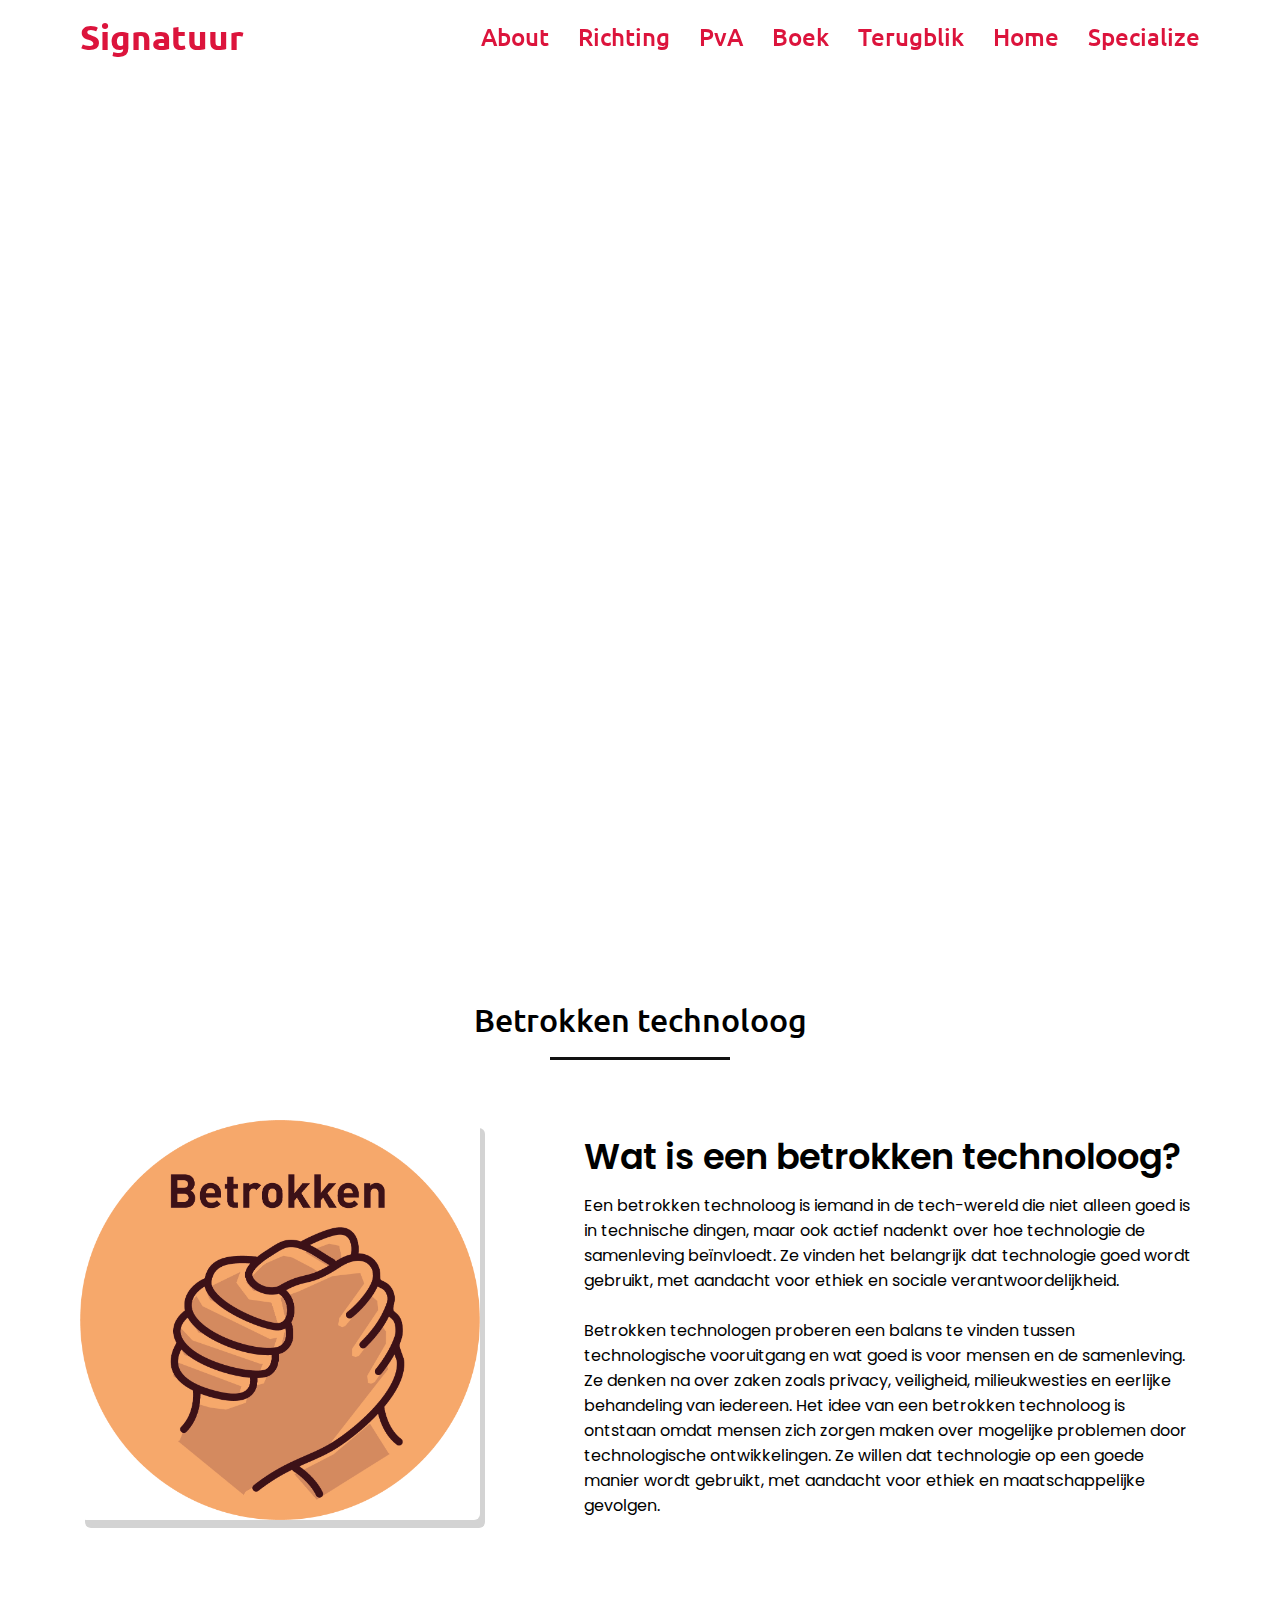
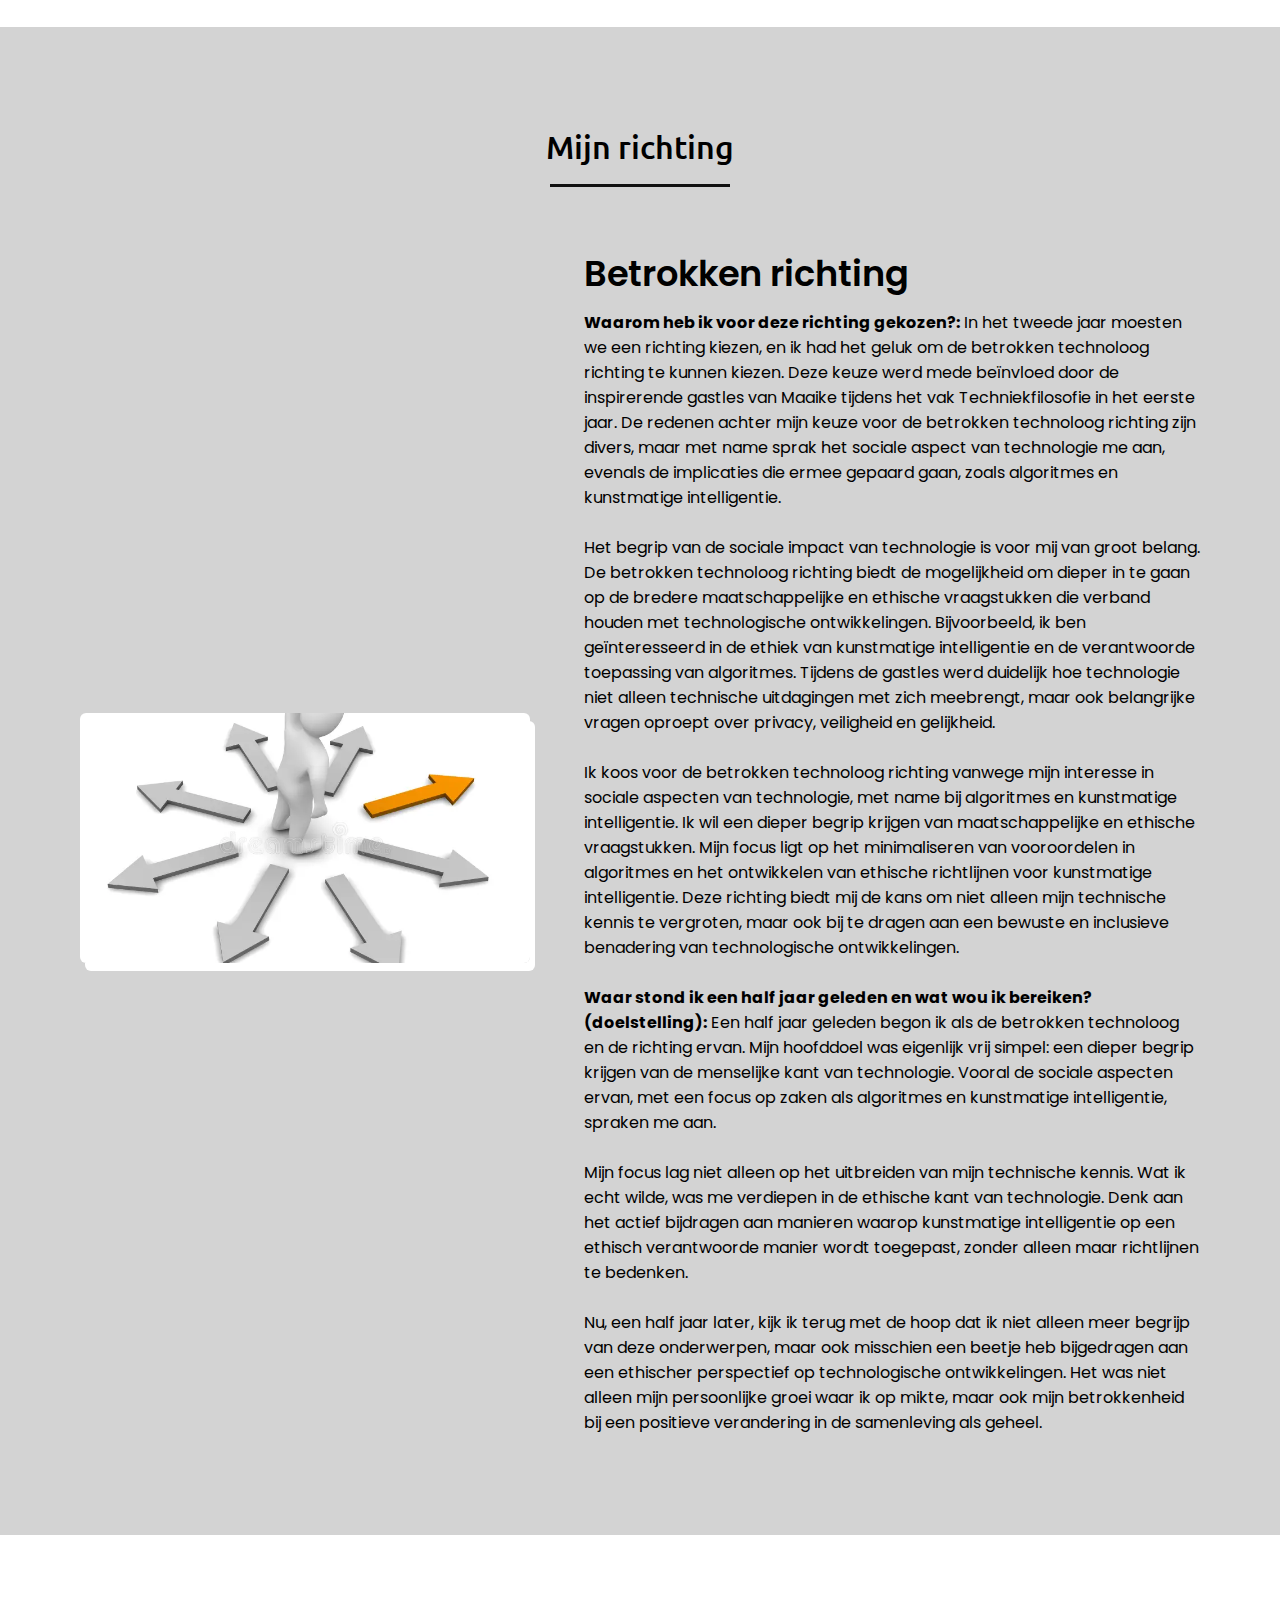
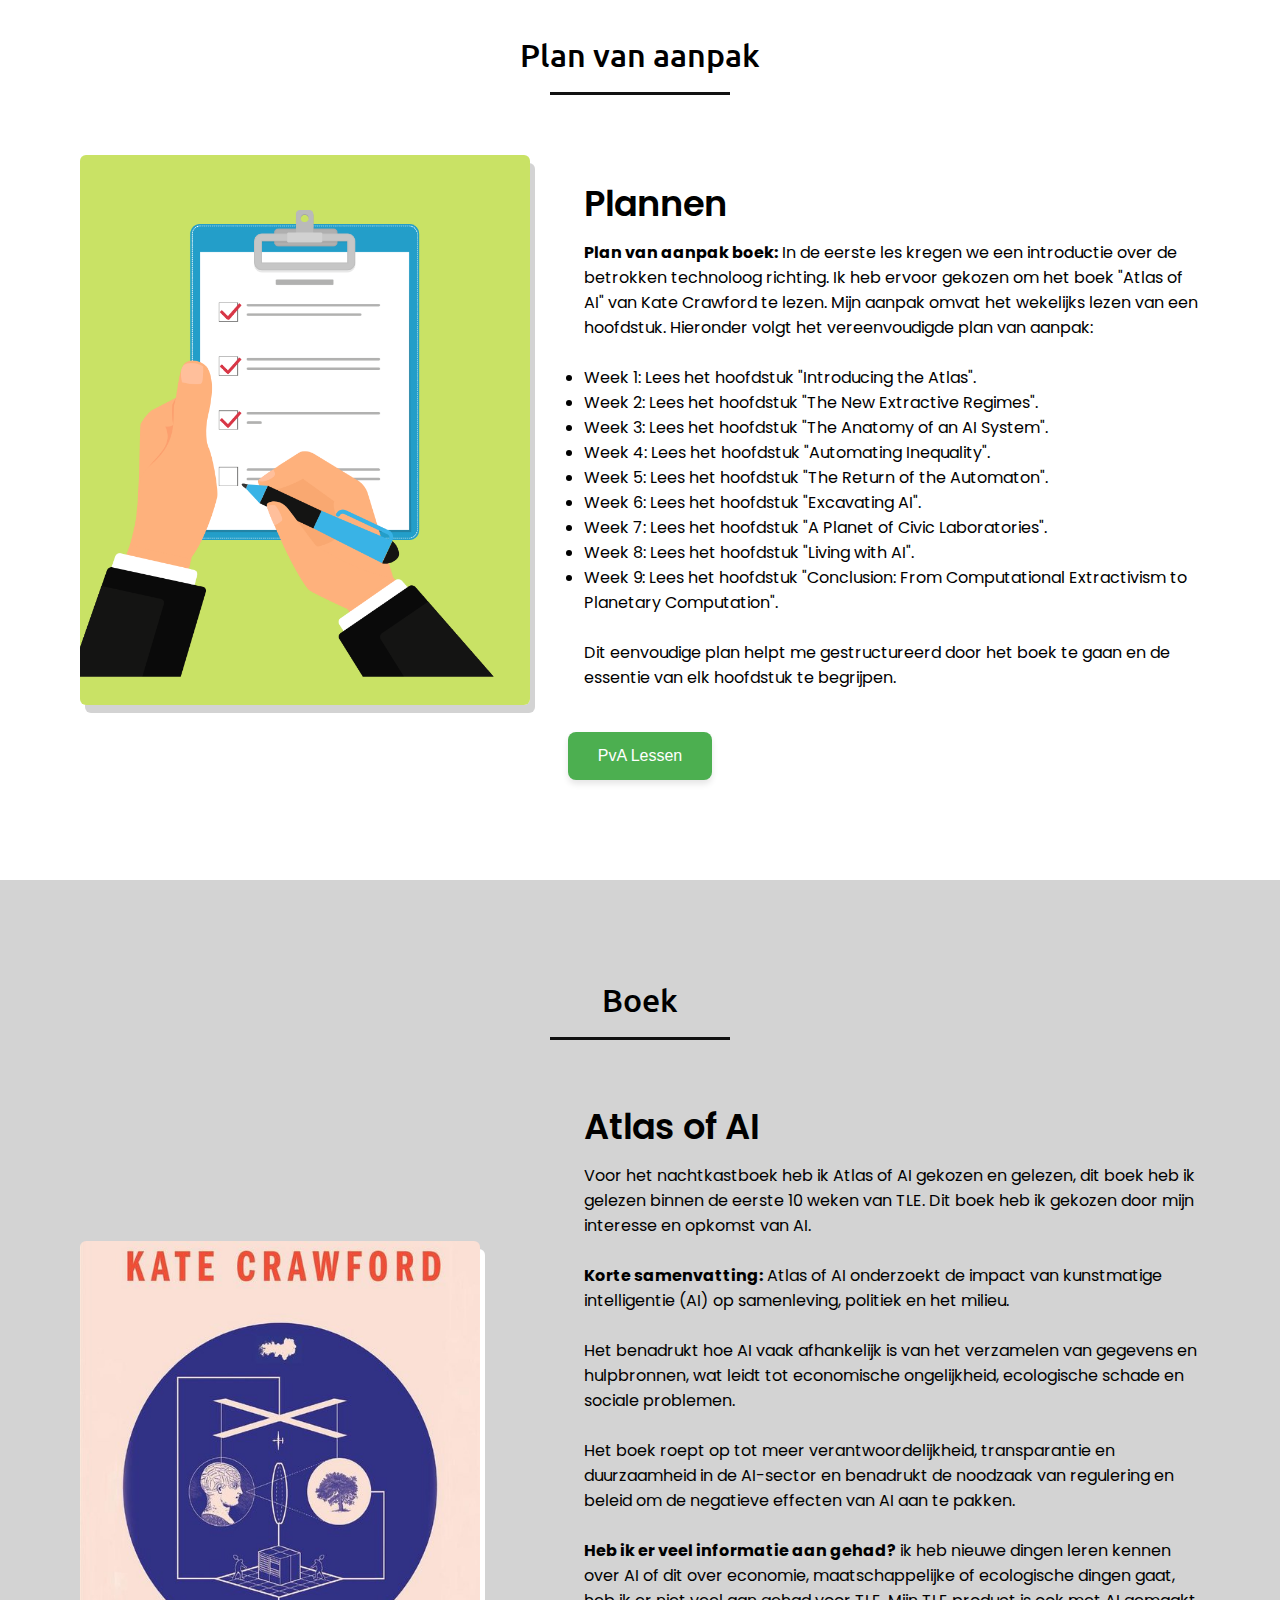
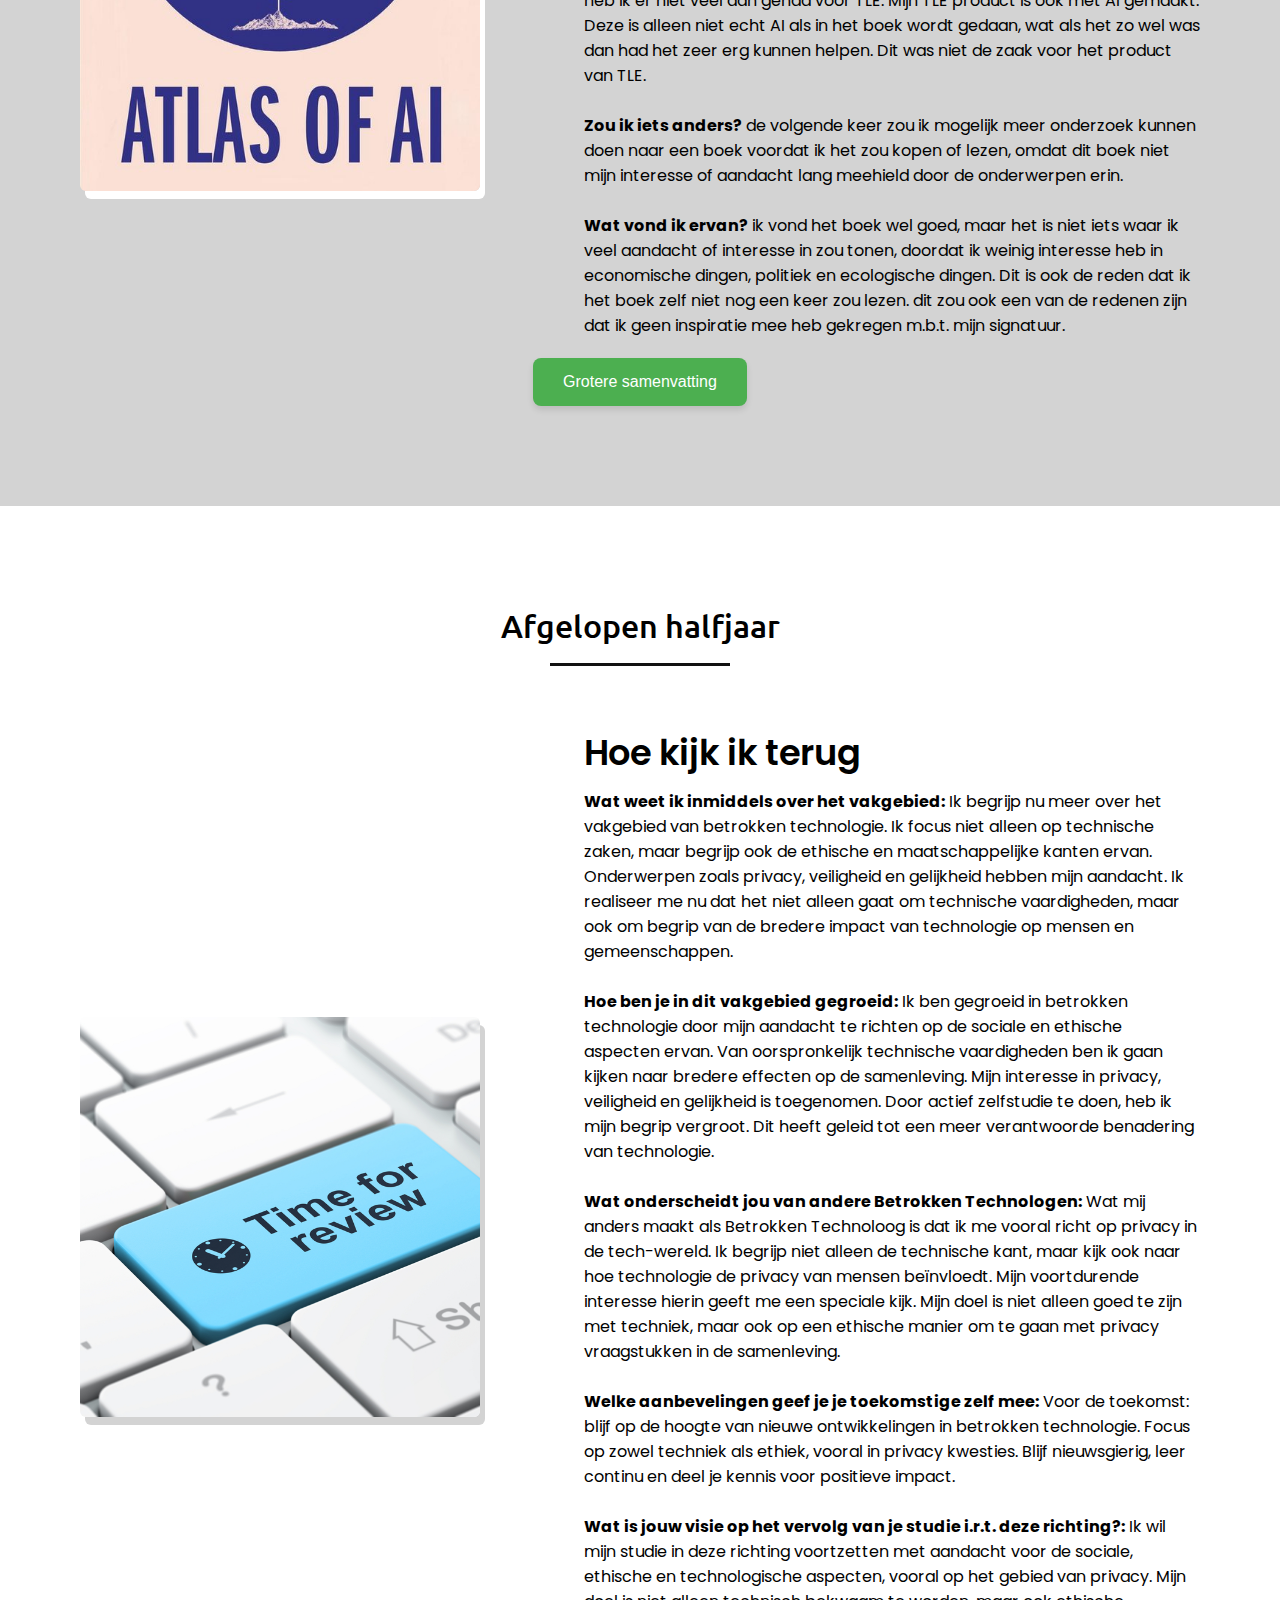
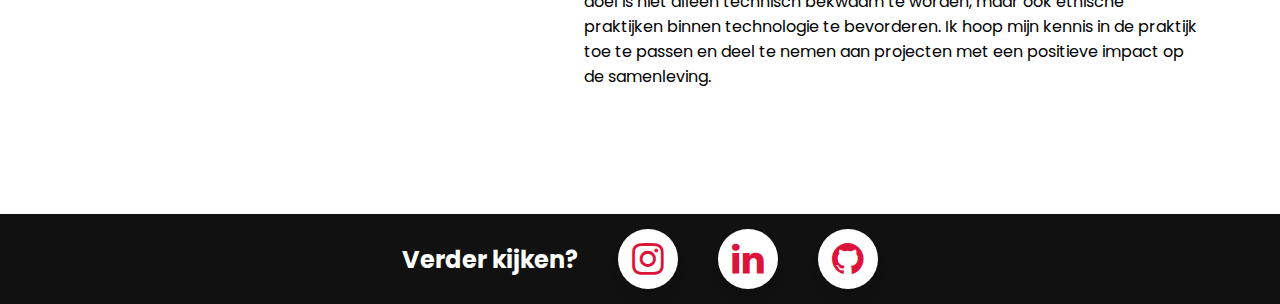
==== commit 8b41613c: "signatuur af" ====
--- a/Signatuur.html
+++ b/Signatuur.html
@@ -23,6 +23,10 @@
                 <div class="logo"><a href="#"><span>Signatuur</span></a></div>
                 <ul class="menu">
                     <li><a href="#about" class="menu-btn">About</a></li>
+                    <li><a href="#makemethink" class="menu-btn">Richting</a></li>
+                    <li><a href="#value" class="menu-btn">PvA</a></li>
+                    <li><a href="#boek" class="menu-btn">Boek</a></li>
+                    <li><a href="#privacy" class="menu-btn">Terugblik</a></li>
                     <li><a href="index.html" class="menu-btn">Home</a></li>
                     <li><a href="specialize.html" class="menu-btn">Specialize</a></li>
                 </ul>
@@ -50,18 +54,16 @@
                 <h2 class="title">Betrokken technoloog</h2>
                 <div class="about-content">
                     <div class="column left">
-                        <img src="images/SENS.png" alt="">
+                        <img src="images/betrokken.png" alt="">
                     </div>
                     <div class="column right">
                         <div class="text">Wat is een betrokken technoloog?<span class="typing-2"></span></div>
-                        <p> te
-                        </p>
-                        <br>
-                        <p> te
-                        </p>
-                        <br>
-                        <p>
-                            te
+                        <p> 
+                            Een betrokken technoloog is iemand in de tech-wereld die niet alleen goed is in technische dingen, maar ook actief nadenkt over hoe technologie de samenleving beïnvloedt. Ze vinden het belangrijk dat technologie goed wordt gebruikt, met aandacht voor ethiek en sociale verantwoordelijkheid.
+                        </p>
+                        <br>
+                        <p> 
+                            Betrokken technologen proberen een balans te vinden tussen technologische vooruitgang en wat goed is voor mensen en de samenleving. Ze denken na over zaken zoals privacy, veiligheid, milieukwesties en eerlijke behandeling van iedereen. Het idee van een betrokken technoloog is ontstaan omdat mensen zich zorgen maken over mogelijke problemen door technologische ontwikkelingen. Ze willen dat technologie op een goede manier wordt gebruikt, met aandacht voor ethiek en maatschappelijke gevolgen.
                         </p>
                     </div>
                 </div>
@@ -74,35 +76,32 @@
                 <h2 class="title">Mijn richting</h2>
                 <div class="about-content">
                     <div class="column left">
-                        <img src="images/makemethink.png" alt="">
-                        <p><a href="https://www.hogeschoolrotterdam.nl/go/ai-en-ethiek/tools/make-me-think/" target="_blank">HR Make me Think</a></p>
+                        <img src="images/richting.png" alt="">
                        
                     </div>
                     <div class="column right">
-                        <div class="text">1.2<span class="typing-2"></span></div>
-                        <p><strong>Waarom heb ik voor deze richting gekozen?:</strong> tt
-                        </p>
-                        <br>
-                        <p><strong>Waar stond ik een half jaar geleden en wat wou ik bereiken? (doelstelling):</strong> tt
-                        </p>
-                    </div>
-                </div>
-                <div class="centered-button">
-                    <button class="open-modal-button" data-modal-id="myModal2">Deelconclusie</button>
-                </div>
-                
-                <!-- Modal -->
-                <div class="modal" id="myModal2">
-                    <div class="modal-content">
-                        <h2 class="title">Make me Think</h2>
-                        <span class="close">&times;</span>
-                        <h2>Deelconclusie</h2>
-                        <br>
-                        <p>In dit hoofdstuk heb ik diepgaand inzicht verkregen in de maatschappelijke raakvlakken en ethische dimensies van onze opdracht van MEE. Het onderzoek naar maatschappelijke raakvlakken heeft als kompas gediend bij het maken van weloverwogen keuzes voor de functionaliteiten van ons product, met specifieke aandacht voor de behoeften van blinde gamers. Deze inzichten zijn niet beperkt gebleven tot een analyse; ze zijn ook concreet vertaald naar strategieën en beleidslijnen voor het ontwerpproces.</p>
-                        <p>Bij het omgaan met ethische dilemma's hebben we bewuste keuzes gemaakt om af te zien van paden die mogelijk in strijd zouden zijn met ethische normen. Dit heeft zich concreet vertaald in de ontwikkeling van ethische richtlijnen die ons ontwerpproces zullen sturen, waarbij integriteit en geschiktheid voor onze doelgroep centrale principes zijn.</p>
-                        <p>Hoewel mijn algemene perspectief op de opdracht niet ingrijpend is veranderd, heeft de diepgaande analyse van maatschappelijke en ethische aspecten mijn bewustzijn aangescherpt. Deze bewustwording wordt concreet omgezet in acties, waarbij ik me bij elke beslissing bewust zal zijn van mogelijke gevolgen, zowel op technologisch als sociaal vlak. Dit resulteert in een doordachte benadering van elk aspect van het ontwerpproces.</p>
-                        <p>De kennismaking met Make Me Think was niet alleen leerzaam maar bood ook waardevolle inzichten. Deze inzichten worden actief geïntegreerd in ons ontwerpproces, waarbij diverse perspectieven worden overwogen bij het maken van concrete keuzes. Concrete acties zullen worden ondernomen om ervoor te zorgen dat diverse standpunten worden meegenomen in het uiteindelijke productontwerp.</p>
-                        <p>De opdrachten in dit hoofdstuk hebben niet alleen geleid tot kennisverwerving, maar hebben ook de samenwerking binnen het team versterkt. De gemaakte concepten en vaardigheden zullen concreet worden toegepast gedurende het hele project. Ze dienen als leidraad voor doordachte besluitvorming en effectieve samenwerking, met het oog op tastbare resultaten in ons TLE-project.</p>
+                        <div class="text">Betrokken richting<span class="typing-2"></span></div>
+                        <p><strong>Waarom heb ik voor deze richting gekozen?:</strong> In het tweede jaar moesten we een richting kiezen, en ik had het geluk om de betrokken technoloog richting te kunnen kiezen. Deze keuze werd mede beïnvloed door de inspirerende gastles van Maaike tijdens het vak Techniekfilosofie in het eerste jaar. De redenen achter mijn keuze voor de betrokken technoloog richting zijn divers, maar met name sprak het sociale aspect van technologie me aan, evenals de implicaties die ermee gepaard gaan, zoals algoritmes en kunstmatige intelligentie.
+                        </p>
+                        <br>
+                        <p>
+                            Het begrip van de sociale impact van technologie is voor mij van groot belang. De betrokken technoloog richting biedt de mogelijkheid om dieper in te gaan op de bredere maatschappelijke en ethische vraagstukken die verband houden met technologische ontwikkelingen. Bijvoorbeeld, ik ben geïnteresseerd in de ethiek van kunstmatige intelligentie en de verantwoorde toepassing van algoritmes. Tijdens de gastles werd duidelijk hoe technologie niet alleen technische uitdagingen met zich meebrengt, maar ook belangrijke vragen oproept over privacy, veiligheid en gelijkheid.
+                        </p>
+                        <br>
+                        <p>
+                            Ik koos voor de betrokken technoloog richting vanwege mijn interesse in sociale aspecten van technologie, met name bij algoritmes en kunstmatige intelligentie. Ik wil een dieper begrip krijgen van maatschappelijke en ethische vraagstukken. Mijn focus ligt op het minimaliseren van vooroordelen in algoritmes en het ontwikkelen van ethische richtlijnen voor kunstmatige intelligentie. Deze richting biedt mij de kans om niet alleen mijn technische kennis te vergroten, maar ook bij te dragen aan een bewuste en inclusieve benadering van technologische ontwikkelingen.
+                        </p>
+                        <br>
+                        <p><strong>Waar stond ik een half jaar geleden en wat wou ik bereiken? (doelstelling):</strong> Een half jaar geleden begon ik als de betrokken technoloog en de richting ervan. Mijn hoofddoel was eigenlijk vrij simpel: een dieper begrip krijgen van de menselijke kant van technologie. Vooral de sociale aspecten ervan, met een focus op zaken als algoritmes en kunstmatige intelligentie, spraken me aan.
+                        </p>
+                        <br>
+                        <p>
+                            Mijn focus lag niet alleen op het uitbreiden van mijn technische kennis. Wat ik echt wilde, was me verdiepen in de ethische kant van technologie. Denk aan het actief bijdragen aan manieren waarop kunstmatige intelligentie op een ethisch verantwoorde manier wordt toegepast, zonder alleen maar richtlijnen te bedenken.
+                        </p>
+                        <br>
+                        <p>
+                            Nu, een half jaar later, kijk ik terug met de hoop dat ik niet alleen meer begrijp van deze onderwerpen, maar ook misschien een beetje heb bijgedragen aan een ethischer perspectief op technologische ontwikkelingen. Het was niet alleen mijn persoonlijke groei waar ik op mikte, maar ook mijn betrokkenheid bij een positieve verandering in de samenleving als geheel.
+                        </p>
                     </div>
                 </div>
             </div>
@@ -114,23 +113,34 @@
                 <h2 class="title">Plan van aanpak</h2>
                 <div class="about-content">
                     <div class="column left">
-                        <img src="images/vsd.png" alt="">
-                    </div>
-                    <div class="column right">
-                        <div class="text">1.4<span class="typing-2"></span></div>
-                        <p><strong>Inleiding:</strong> 
-                            In dit hoofdstuk duiken we in Value Sensitive Design (VSD), een ontwerpaanpak die de invloed van technologie op menselijke waarden in de schijnwerpers plaatst. Onze grondige waarden- en stakeholderanalyse heeft ons inzicht verschaft in hoe ons concept diverse belanghebbenden beïnvloedt. Nu staat de uitdaging voor de deur om ons concept aan te passen in lijn met onze beginselen.
-                        </p>
-                        <br>
-                        <p>
-                            Het identificeren van stakeholders en het begrijpen van hun cruciale waarden dienen als leidraad voor ethische besluitvorming. Door dit te integreren in ons ontwerpproces, waarborgen we niet alleen technologische vooruitgang maar ook ethische verantwoordelijkheid. Dit hoofdstuk verkent hoe Value Sensitive Design onze aanpak beïnvloedt en hoe we ons concept aanpassen volgens vastgestelde beginselen en ethische waarden.
+                        <img src="images/aanpak.png" alt="">
+                    </div>
+                    <div class="column right">
+                        <div class="text">Plannen<span class="typing-2"></span></div>
+                        <p><strong>Plan van aanpak boek:</strong>  In de eerste les kregen we een introductie over de betrokken technoloog richting. Ik heb ervoor gekozen om het boek "Atlas of AI" van Kate Crawford te lezen. Mijn aanpak omvat het wekelijks lezen van een hoofdstuk. Hieronder volgt het vereenvoudigde plan van aanpak:                            
+                        </p>
+                        <br>
+                        <ul>
+                            <li>Week 1: Lees het hoofdstuk "Introducing the Atlas".</li>
+                            <li>Week 2: Lees het hoofdstuk "The New Extractive Regimes".</li>
+                            <li>Week 3: Lees het hoofdstuk "The Anatomy of an AI System".</li>
+                            <li>Week 4: Lees het hoofdstuk "Automating Inequality".</li>
+                            <li>Week 5: Lees het hoofdstuk "The Return of the Automaton".</li>
+                            <li>Week 6: Lees het hoofdstuk "Excavating AI".</li>
+                            <li>Week 7: Lees het hoofdstuk "A Planet of Civic Laboratories".</li>
+                            <li>Week 8: Lees het hoofdstuk "Living with AI".</li>
+                            <li>Week 9: Lees het hoofdstuk "Conclusion: From Computational Extractivism to Planetary Computation".</li>
+                        </ul>
+                        <br>
+                        <p>
+                            Dit eenvoudige plan helpt me gestructureerd door het boek te gaan en de essentie van elk hoofdstuk te begrijpen.
                         </p>
 
                        
                     </div>
                 </div>
                 <div class="centered-button">
-                    <button class="open-modal-button" data-modal-id="myModal">Deelconclusie</button>
+                    <button class="open-modal-button" data-modal-id="myModal">PvA Lessen</button>
                 </div>
                 
                 <!-- Modal -->
@@ -138,11 +148,31 @@
                     <div class="modal-content">
                         <h2 class="title">Plan van aanpak</h2>
                         <span class="close">&times;</span>
-                        <h2>Deelconclusie</h2>
-                        <br>
-                       <p>In dit hoofdstuk hebben we diepgaand ingezoomd op Value Sensitive Design (VSD) en hoe het onze ontwerpaanpak beïnvloedt. Mijn samenwerking met het team tijdens de uitgebreide waarden- en stakeholderanalyse heeft waardevolle inzichten opgeleverd in de impact van ons concept op verschillende belanghebbenden.</p>
-                       <p>Het identificeren van stakeholders en het begrijpen van hun fundamentele waarden vormen de kern van mijn ethische besluitvorming. Deze inzichten neem ik mee naar het TLE project, waar ze zullen worden omgezet in concrete acties en keuzes tijdens het ontwerpproces.</p>
-                       <p>Door Value Sensitive Design te integreren, waarborgen we niet alleen technologische vooruitgang maar benadrukken we ook onze ethische verantwoordelijkheid. In de komende fasen van ons project zal ik deze inzichten concreet vertalen naar aanpassingen in ons concept, met als doel een product te ontwikkelen dat niet alleen technisch geavanceerd is, maar ook ethisch verantwoord en in lijn met de belangen van onze stakeholders.</p>
+                        <h2>De lessen</h2>
+                        <br>
+                  <li>Week 1.1: Verkenning betrokken technoloog les.</li>
+                  <br>
+                  <li>Week 1.2: Deelname aan de Make Me Think Game.</li>
+                  <br>
+                  <li>Week 1.4: Uitvoering van Value Sensitive Design.</li>
+                  <br>
+                  <li>Week 1.6: Zelfstandig werken aan de eerste twee portfolio-onderdelen voor Specialize Me.</li>
+                  <br>
+                  <li>Week 1.7: Onderwerp behandeld en geleerd over Sustainable Technology.</li>
+                  <br>
+                  <li>Week 1.8: Boekbespreking met Dieuwertje, de docent.</li>
+                  <br>
+                  <li>Week 1.9: Coachingmoment en feedbacksessie met alle betrokken technologen.</li>
+                  <br>
+                  <li>Week 2.1: Leerervaringen rondom het onderwerp privacy.</li>
+                  <br>
+                  <li>Week 2.6: Zelfstandig werken aan de portfolio en signatuur voor Specialize Me.</li>
+                  <br>
+                  <li>Week 2.7: Coachingmoment en feedbacksessie met alle betrokken technologen.</li>
+                  <br>
+                  <li>Week 2.8: Afmaken en inleveren bewijsmateriaal voor assessments.</li>
+                  <br>
+                  <p>Dit overzichtelijke plan helpt me gestructureerd door de verschillende lessen van de betrokken technoloog richting te gaan en de kernpunten van elke week te begrijpen.</p>
                     </div>
                 </div>
             </div>
@@ -204,43 +234,27 @@
                 <h2 class="title">Afgelopen halfjaar</h2>
                 <div class="about-content">
                     <div class="column left">
-                        <img src="images/SENS.png" alt="">
+                        <img src="images/terugblik.jpg" alt="">
                     </div>
                     <div class="column right">
                         <div class="text">Hoe kijk ik terug<span class="typing-2"></span></div>
-                        <p><strong>Wat weet ik inmiddels over het vakgebied:</strong> tt
-                        </p>
-                        <br>
-                        <p><strong>Hoe ben je in dit vakgebied gegroeid:</strong> tt
-                        </p>
-                        <br>
-                        <p><strong>Wat onderscheidt jou van andere Betrokken Technologen:</strong> tt
-                        </p>
-                        <br>
-                        <p><strong> Welke aanbevelingen geef je je toekomstige zelf mee:</strong> tt
-                        </p>
-                        <br>
-                        <p><strong> Wat is jouw visie op het vervolg van je studie i.r.t. deze richting?:</strong> tt
+                        <p><strong>Wat weet ik inmiddels over het vakgebied:</strong> Ik begrijp nu meer over het vakgebied van betrokken technologie. Ik focus niet alleen op technische zaken, maar begrijp ook de ethische en maatschappelijke kanten ervan. Onderwerpen zoals privacy, veiligheid en gelijkheid hebben mijn aandacht. Ik realiseer me nu dat het niet alleen gaat om technische vaardigheden, maar ook om begrip van de bredere impact van technologie op mensen en gemeenschappen.
+                        </p>
+                        <br>
+                        <p><strong>Hoe ben je in dit vakgebied gegroeid:</strong> 
+                            Ik ben gegroeid in betrokken technologie door mijn aandacht te richten op de sociale en ethische aspecten ervan. Van oorspronkelijk technische vaardigheden ben ik gaan kijken naar bredere effecten op de samenleving. Mijn interesse in privacy, veiligheid en gelijkheid is toegenomen. Door actief zelfstudie te doen, heb ik mijn begrip vergroot. Dit heeft geleid tot een meer verantwoorde benadering van technologie.
+                        </p>
+                        <br>
+                        <p><strong>Wat onderscheidt jou van andere Betrokken Technologen:</strong> Wat mij anders maakt als Betrokken Technoloog is dat ik me vooral richt op privacy in de tech-wereld. Ik begrijp niet alleen de technische kant, maar kijk ook naar hoe technologie de privacy van mensen beïnvloedt. Mijn voortdurende interesse hierin geeft me een speciale kijk. Mijn doel is niet alleen goed te zijn met techniek, maar ook op een ethische manier om te gaan met privacy vraagstukken in de samenleving.
+                        </p>
+                        <br>
+                        <p><strong>Welke aanbevelingen geef je je toekomstige zelf mee:</strong> Voor de toekomst: blijf op de hoogte van nieuwe ontwikkelingen in betrokken technologie. Focus op zowel techniek als ethiek, vooral in privacy kwesties. Blijf nieuwsgierig, leer continu en deel je kennis voor positieve impact.
+                        </p>
+                        <br>
+                        <p><strong>Wat is jouw visie op het vervolg van je studie i.r.t. deze richting?:</strong> Ik wil mijn studie in deze richting voortzetten met aandacht voor de sociale, ethische en technologische aspecten, vooral op het gebied van privacy. Mijn doel is niet alleen technisch bekwaam te worden, maar ook ethische praktijken binnen technologie te bevorderen. Ik hoop mijn kennis in de praktijk toe te passen en deel te nemen aan projecten met een positieve impact op de samenleving.
                         </p>
                         <br>
                       
-                    </div>
-                </div>
-                <div class="centered-button">
-                    <button class="open-modal-button" data-modal-id="myModal4">Deelconclusie</button>
-                </div>
-                
-                <!-- Modal -->
-                <div class="modal" id="myModal4">
-                    <div class="modal-content">
-                        <h2 class="title">Privacy</h2>
-                        <span class="close">&times;</span>
-                        <h2>Deelconclusie</h2>
-                        <br>
-                      <p>In dit hoofdstuk hebben we een diepgaande analyse gemaakt van de privacy-impact van ons product, een applicatie die het game- of schermlezen mogelijk maakt door op de Q-toets te klikken. De activiteiten omvatten het verzamelen, opslaan, gebruiken en bewaren van gegevens.</p>
-                      <p>Wat betreft de verzamelde data, richten we ons op de informatie die wordt verwerkt tijdens het voorlezen van schermtekst. Risico's omvatten potentiële inbreuken op de privacy van gebruikers, vooral met betrekking tot gevoelige of persoonlijke informatie die in de tekst kan voorkomen.</p>
-                      <p>Data protection vormt een kerninzicht, waarbij we streven naar robuuste maatregelen om de verzamelde gegevens te beschermen en op te slaan volgens relevante privacywetten. Deze inzichten nemen we mee naar het TLE project, waar ze zullen worden omgezet in concrete acties en keuzes tijdens het ontwerpproces.</p>
-                      <p>Concrete stappen om de privacy te waarborgen omvatten het implementeren van versleutelingstechnologieën, het minimaliseren van gegevensverzameling tot wat strikt noodzakelijk is, en het definiëren van heldere gebruiksvoorwaarden om transparantie te garanderen. Deze strategieën vormen de basis voor een ethisch verantwoorde benadering van ons productontwerp, waarbij privacybescherming hand in hand gaat met technologische innovatie.</p>
                     </div>
                 </div>
             </div>
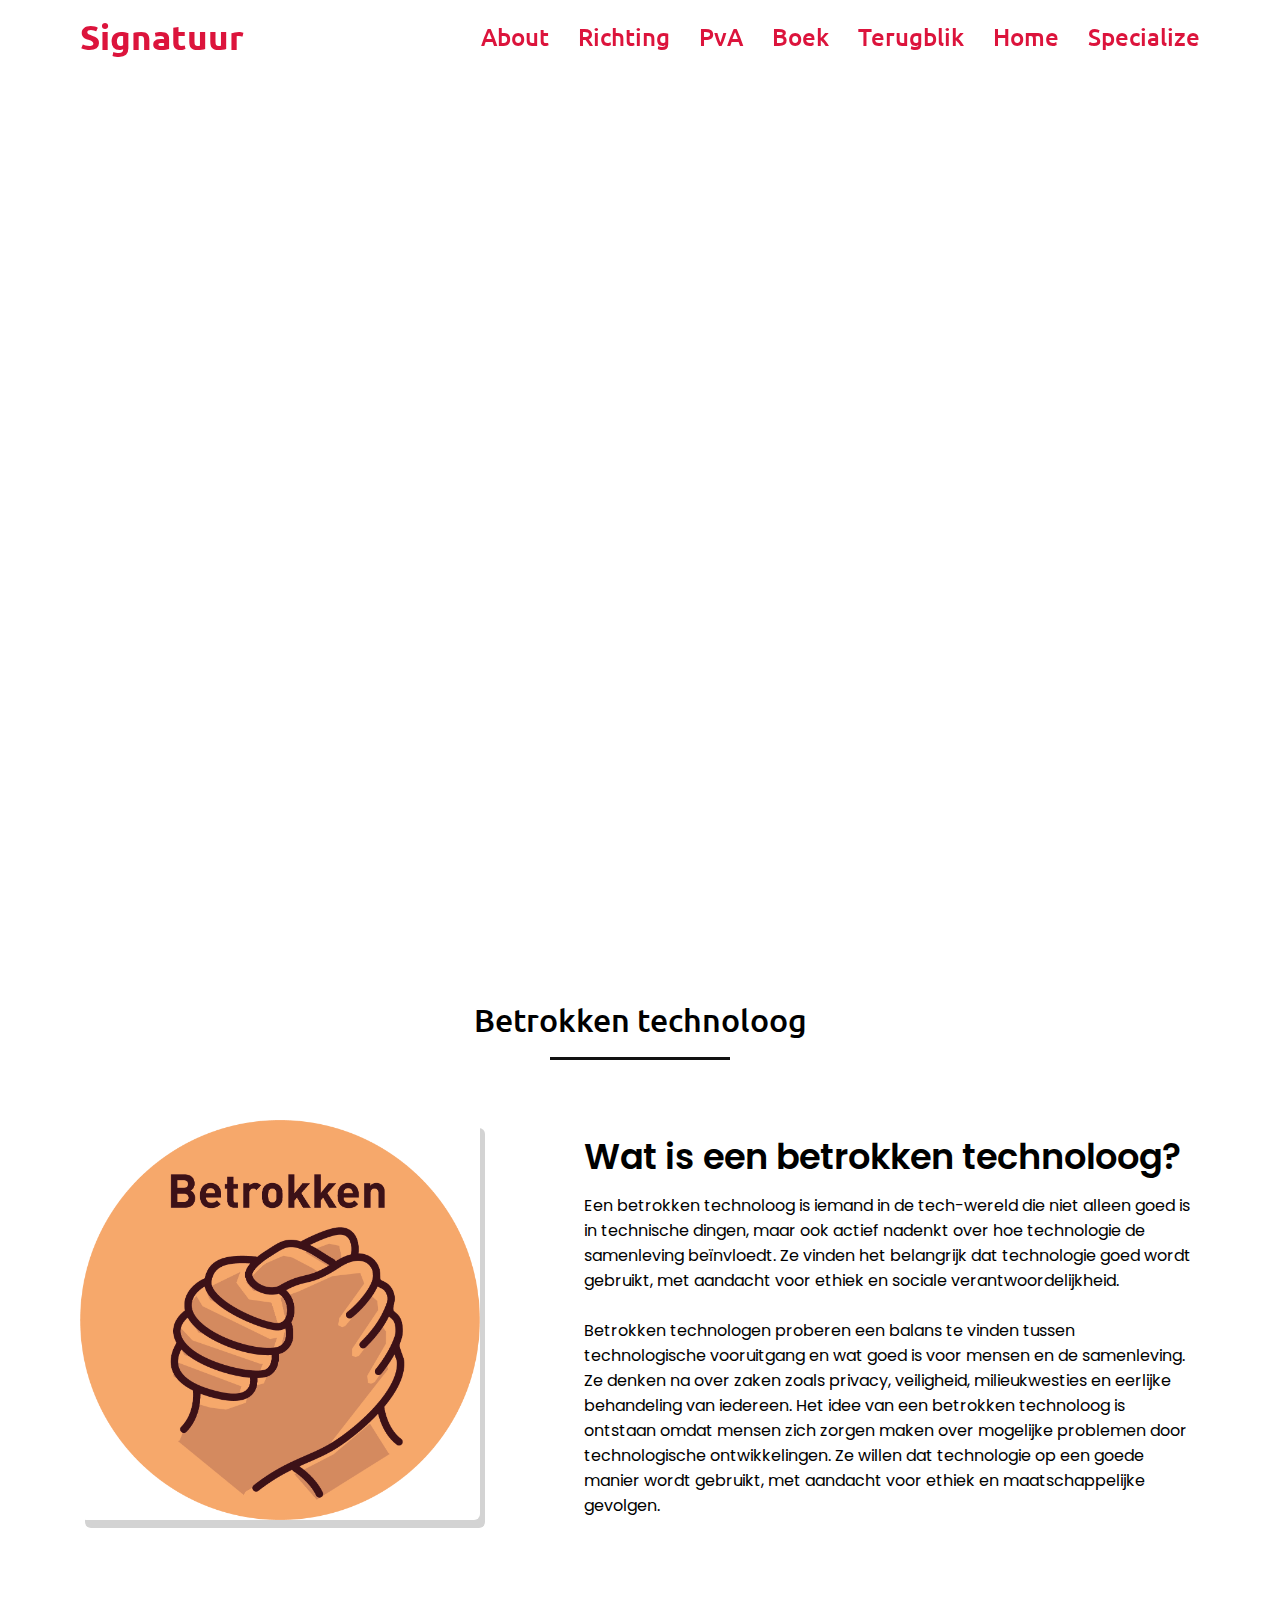
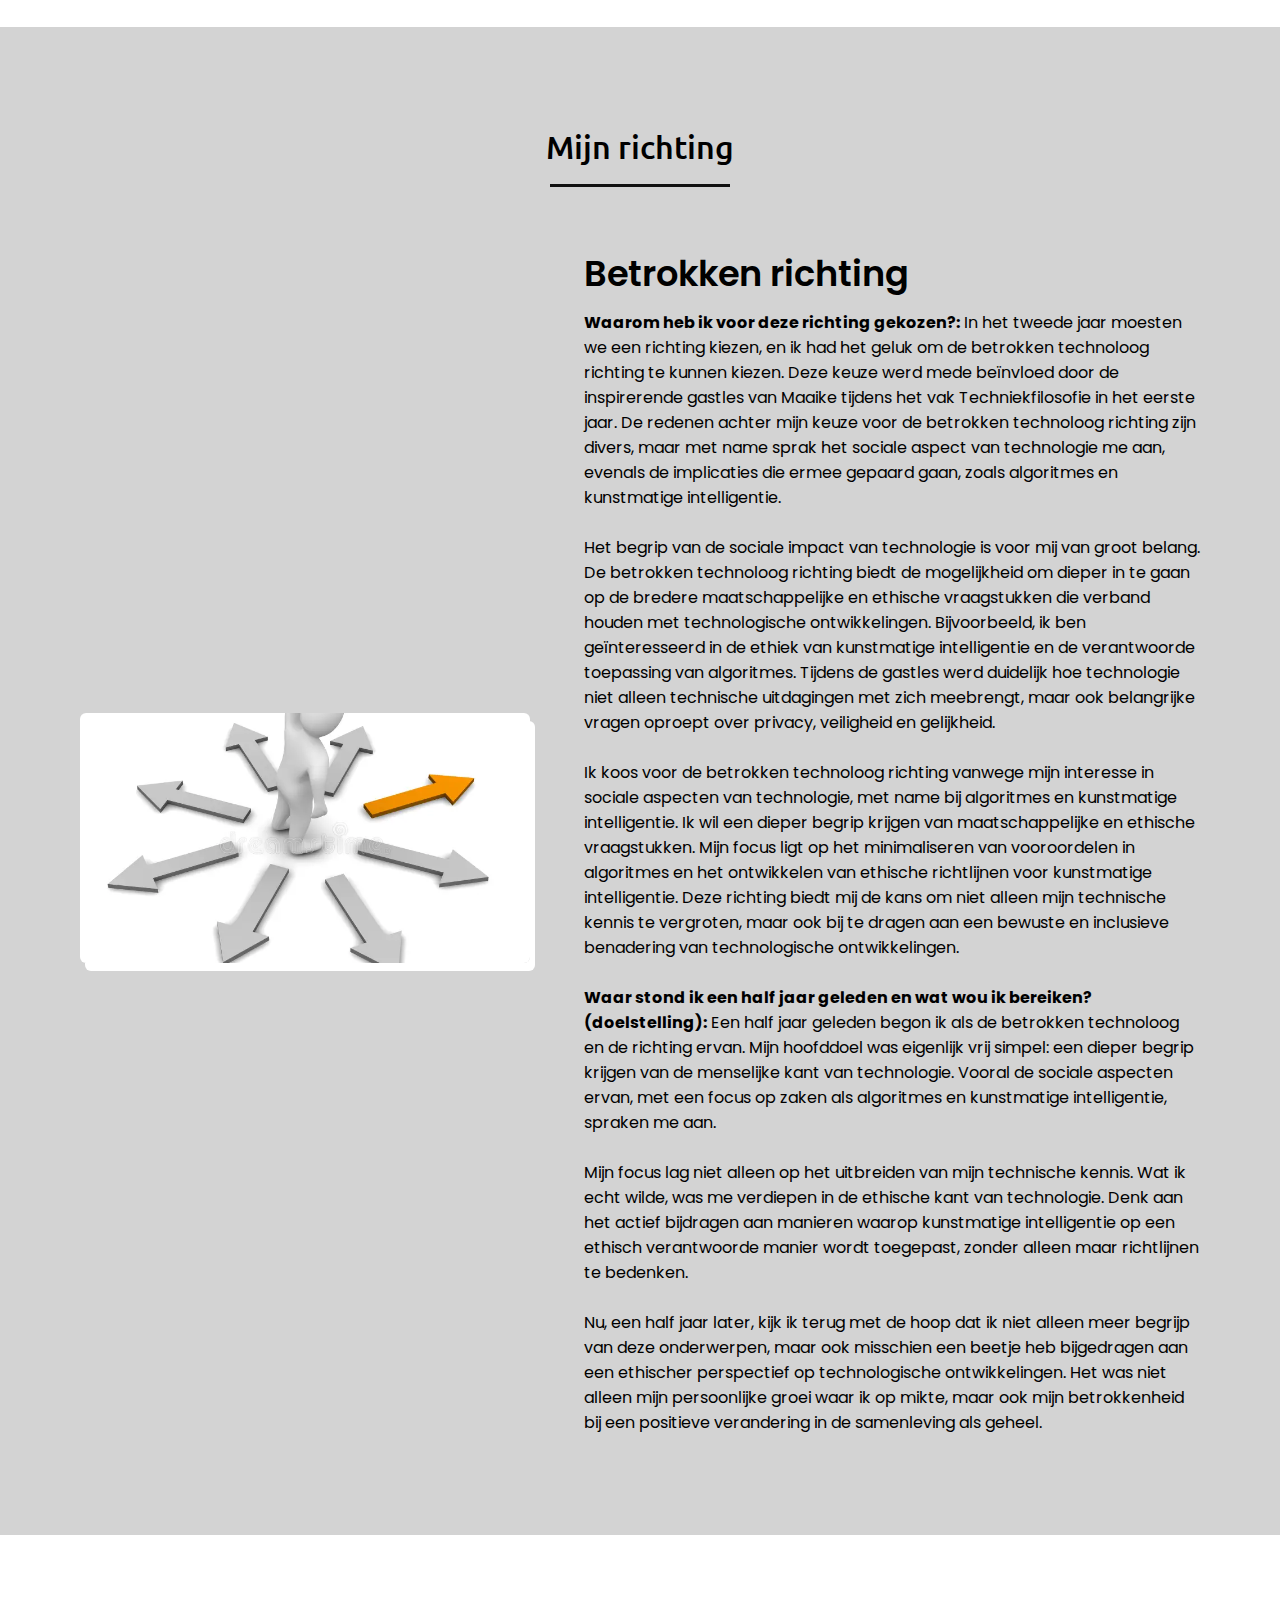
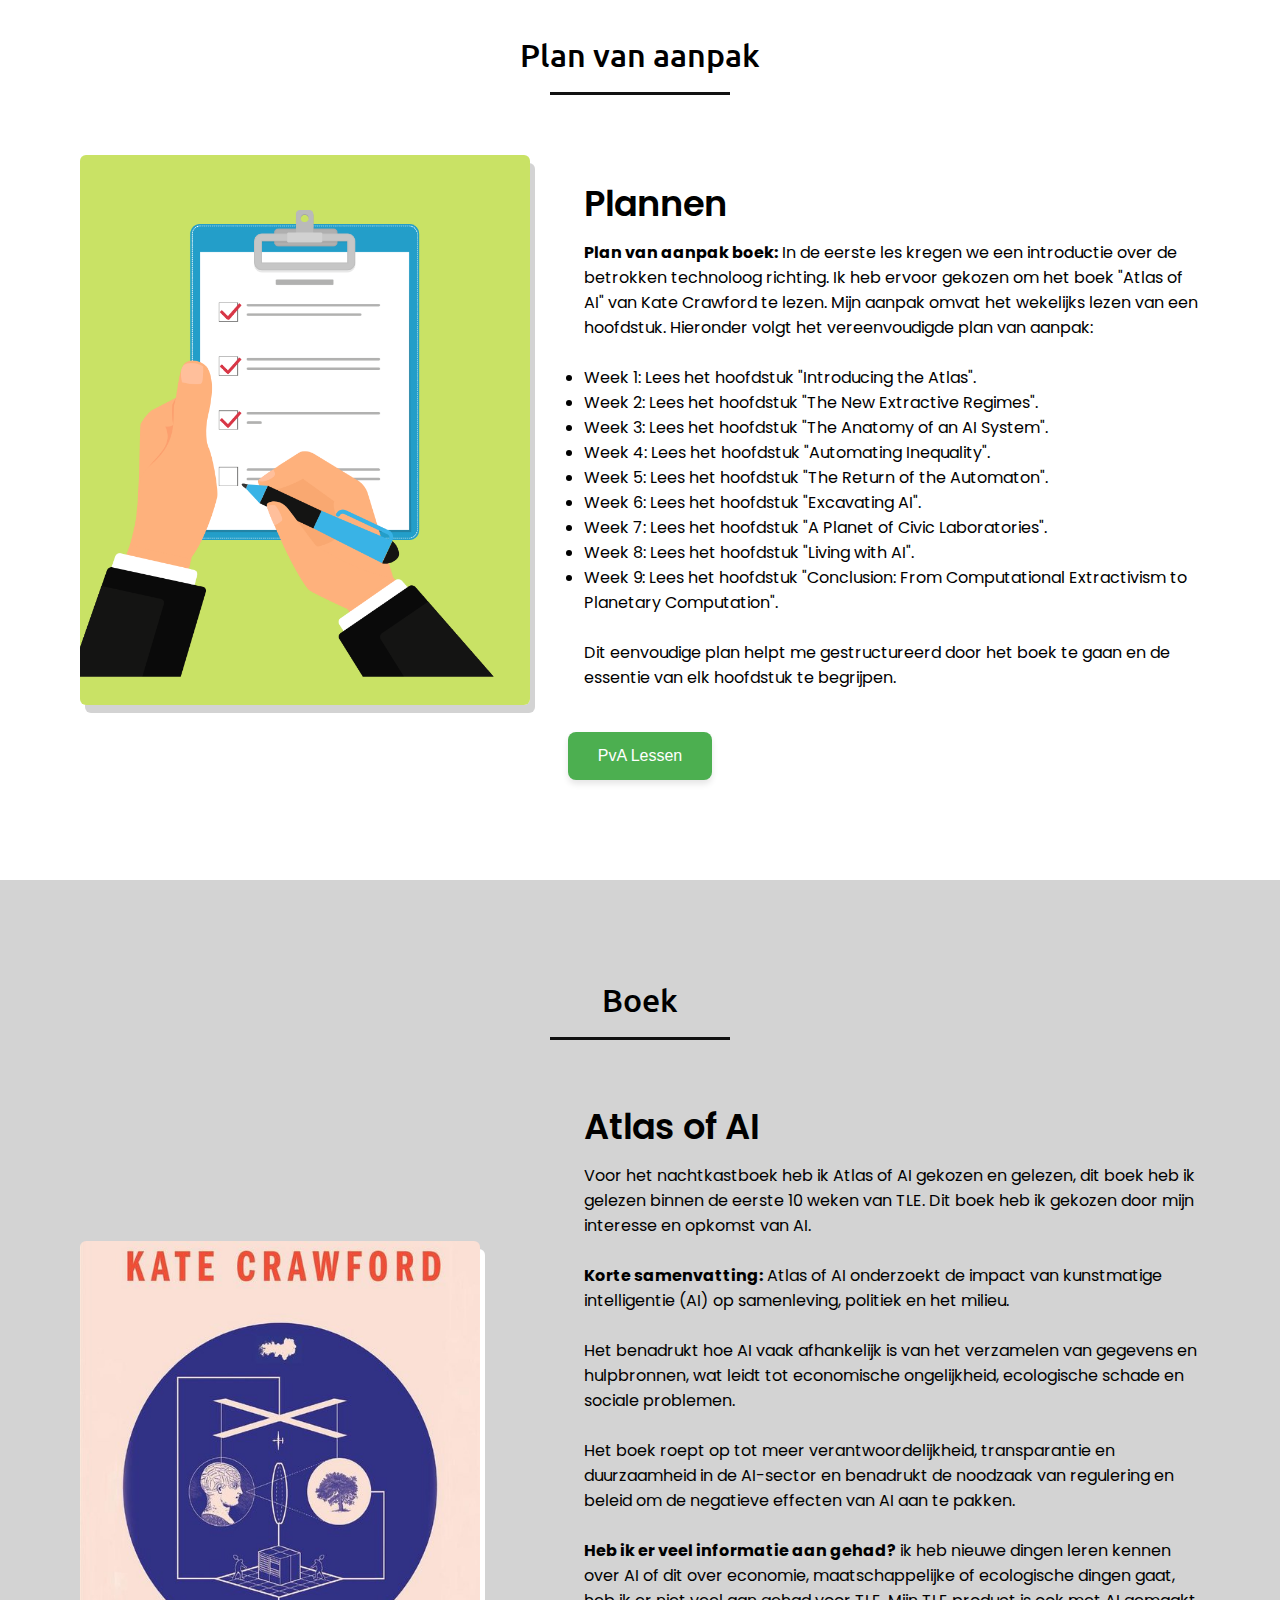
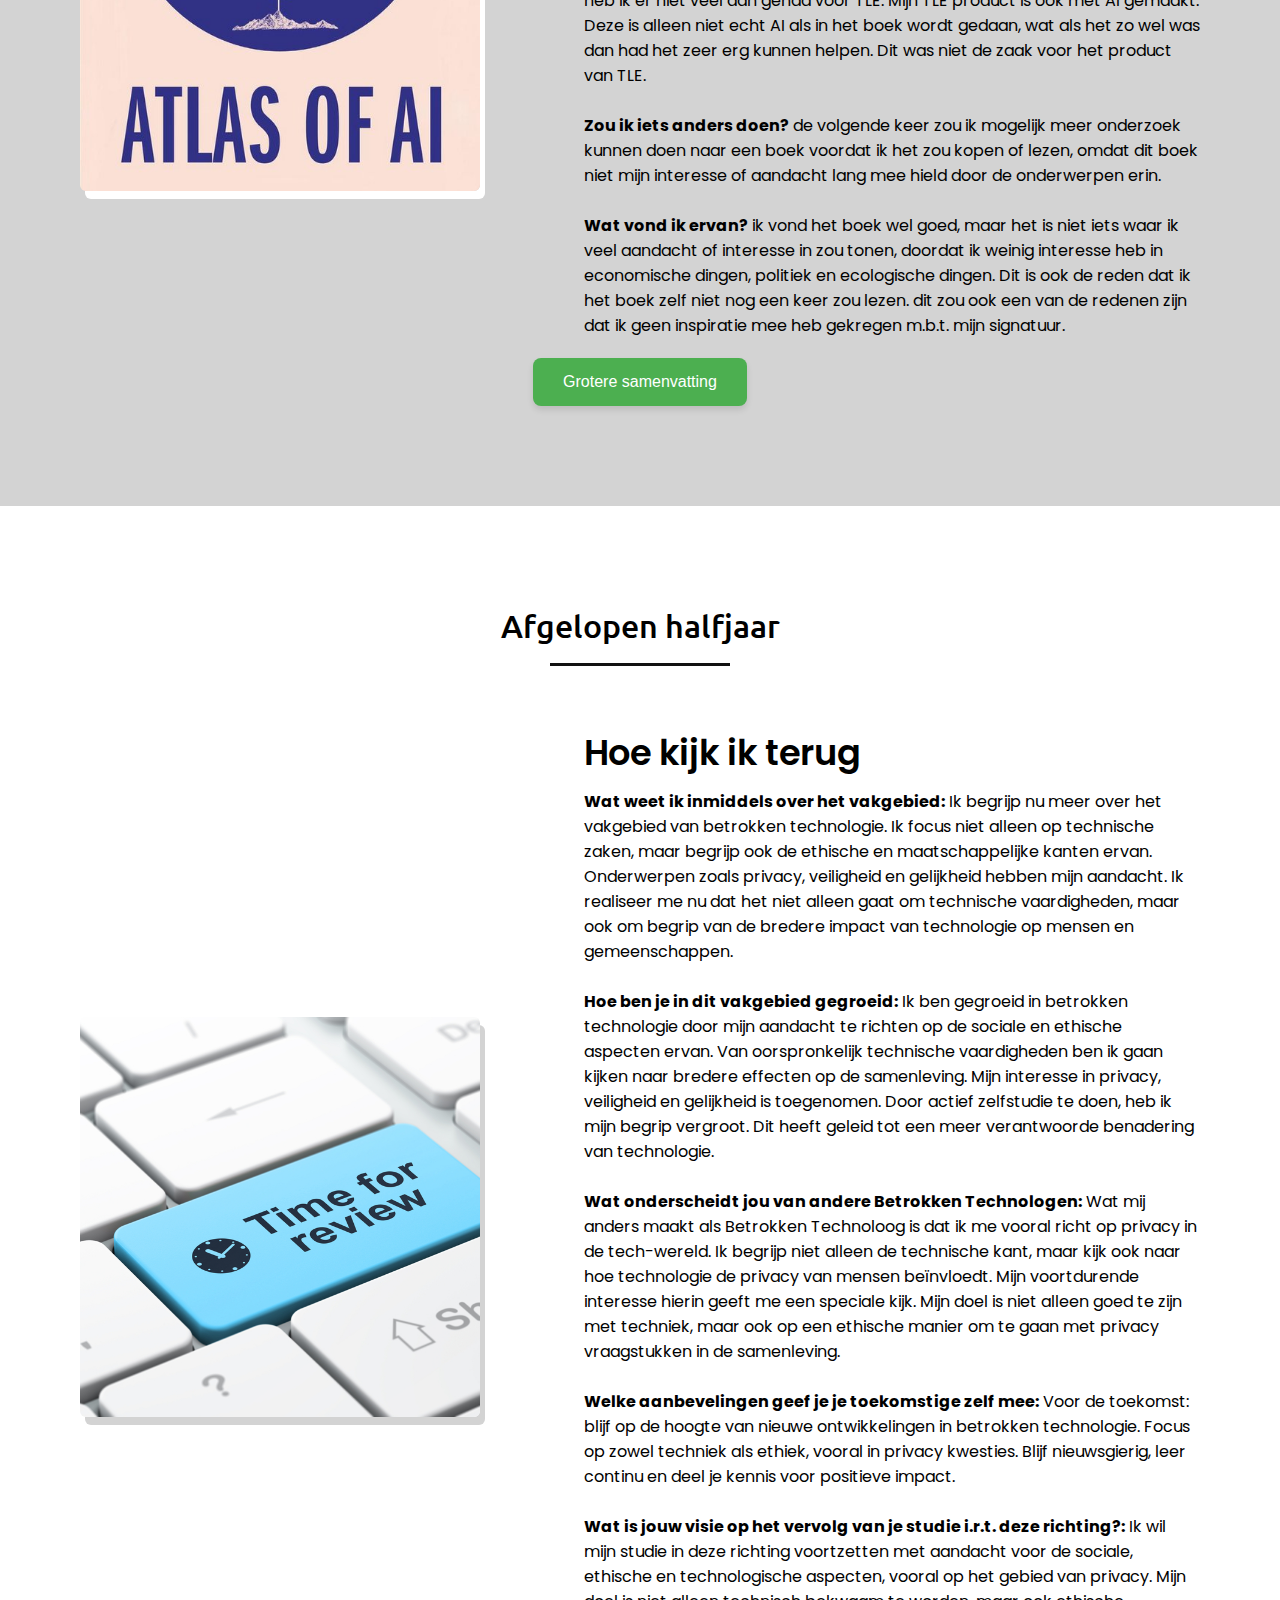
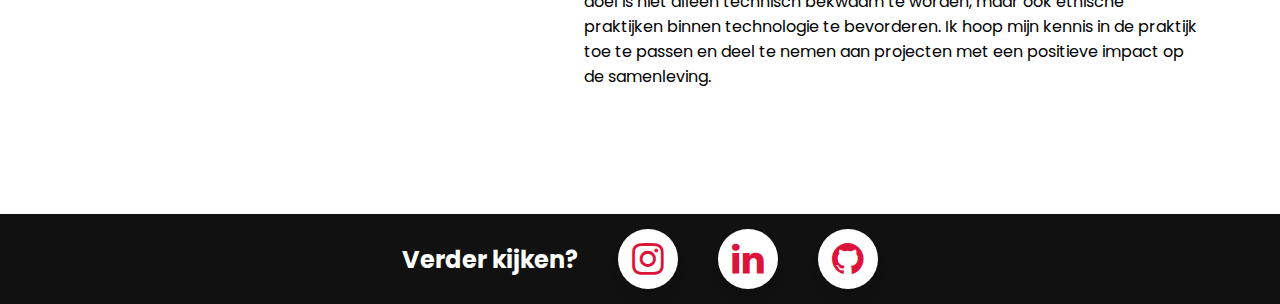
==== commit f43aa5d0: "laatste verbeteringen" ====
--- a/Signatuur.html
+++ b/Signatuur.html
@@ -150,6 +150,8 @@
                         <span class="close">&times;</span>
                         <h2>De lessen</h2>
                         <br>
+                        <p>In de eerste les kregen we een inleiding over de betrokken technoloog richting. Hieronder volgt het vereenvoudigde plan van aanpak voor de lessen:</p>
+                        <br>
                   <li>Week 1.1: Verkenning betrokken technoloog les.</li>
                   <br>
                   <li>Week 1.2: Deelname aan de Make Me Think Game.</li>
@@ -162,13 +164,13 @@
                   <br>
                   <li>Week 1.8: Boekbespreking met Dieuwertje, de docent.</li>
                   <br>
-                  <li>Week 1.9: Coachingmoment en feedbacksessie met alle betrokken technologen.</li>
+                  <li>Week 1.9: Coaching moment en feedbacksessie met alle betrokken technologen.</li>
                   <br>
                   <li>Week 2.1: Leerervaringen rondom het onderwerp privacy.</li>
                   <br>
                   <li>Week 2.6: Zelfstandig werken aan de portfolio en signatuur voor Specialize Me.</li>
                   <br>
-                  <li>Week 2.7: Coachingmoment en feedbacksessie met alle betrokken technologen.</li>
+                  <li>Week 2.7: Coaching moment en feedbacksessie met alle betrokken technologen.</li>
                   <br>
                   <li>Week 2.8: Afmaken en inleveren bewijsmateriaal voor assessments.</li>
                   <br>
@@ -201,7 +203,7 @@
                             ook met AI gemaakt. Deze is alleen niet echt AI als in het boek wordt gedaan, wat als het zo wel was dan had het zeer erg kunnen helpen. Dit was niet de zaak voor het product van TLE.
                         </p>
                         <br>
-                        <p><strong>Zou ik iets anders?</strong> de volgende keer zou ik mogelijk meer onderzoek kunnen doen naar een boek voordat ik het zou kopen of lezen, omdat dit boek niet mijn interesse of aandacht lang meehield door de onderwerpen erin.
+                        <p><strong>Zou ik iets anders doen?</strong> de volgende keer zou ik mogelijk meer onderzoek kunnen doen naar een boek voordat ik het zou kopen of lezen, omdat dit boek niet mijn interesse of aandacht lang mee hield door de onderwerpen erin.
                         </p>
                             <br>
                         <p><strong>Wat vond ik ervan?</strong> ik vond het boek wel goed, maar het is niet iets waar ik veel aandacht of interesse in zou tonen, doordat ik weinig interesse heb in economische dingen, politiek en ecologische dingen. Dit is ook de reden dat ik het boek zelf niet nog een keer zou lezen.
